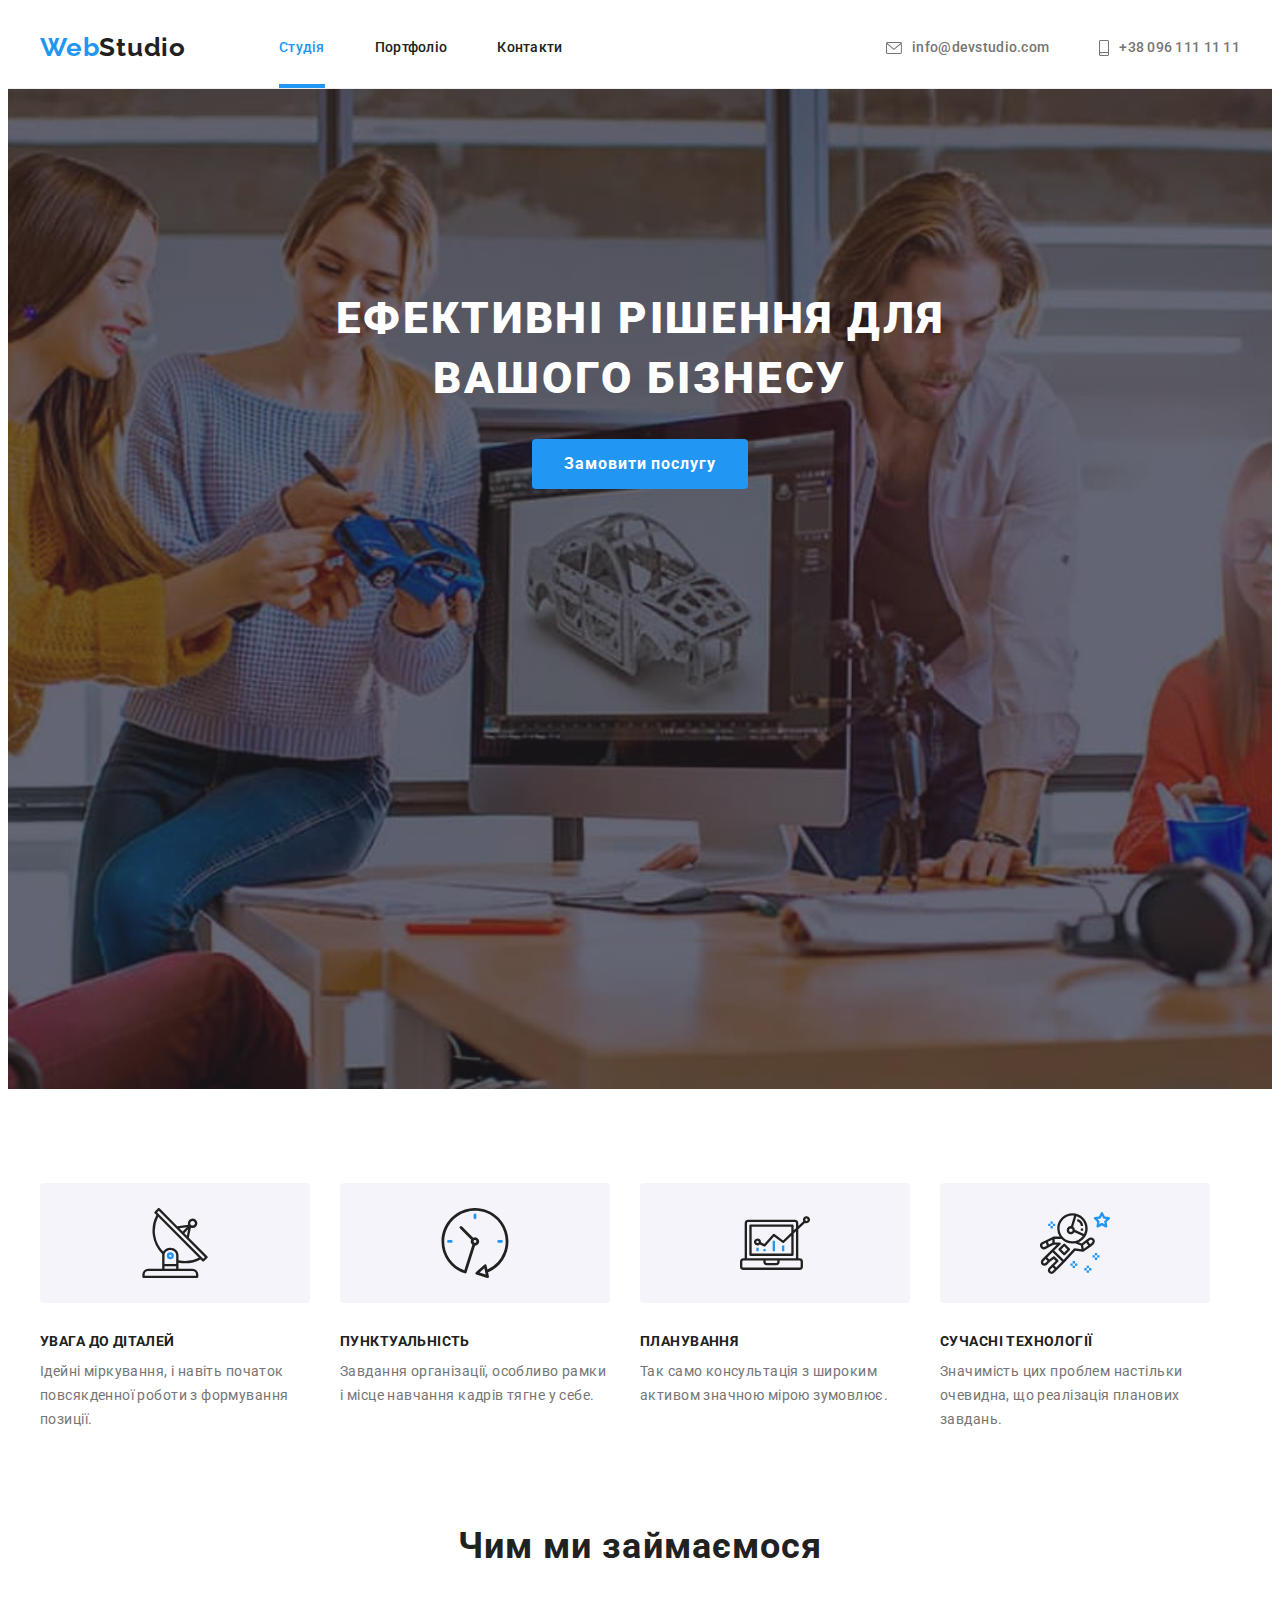
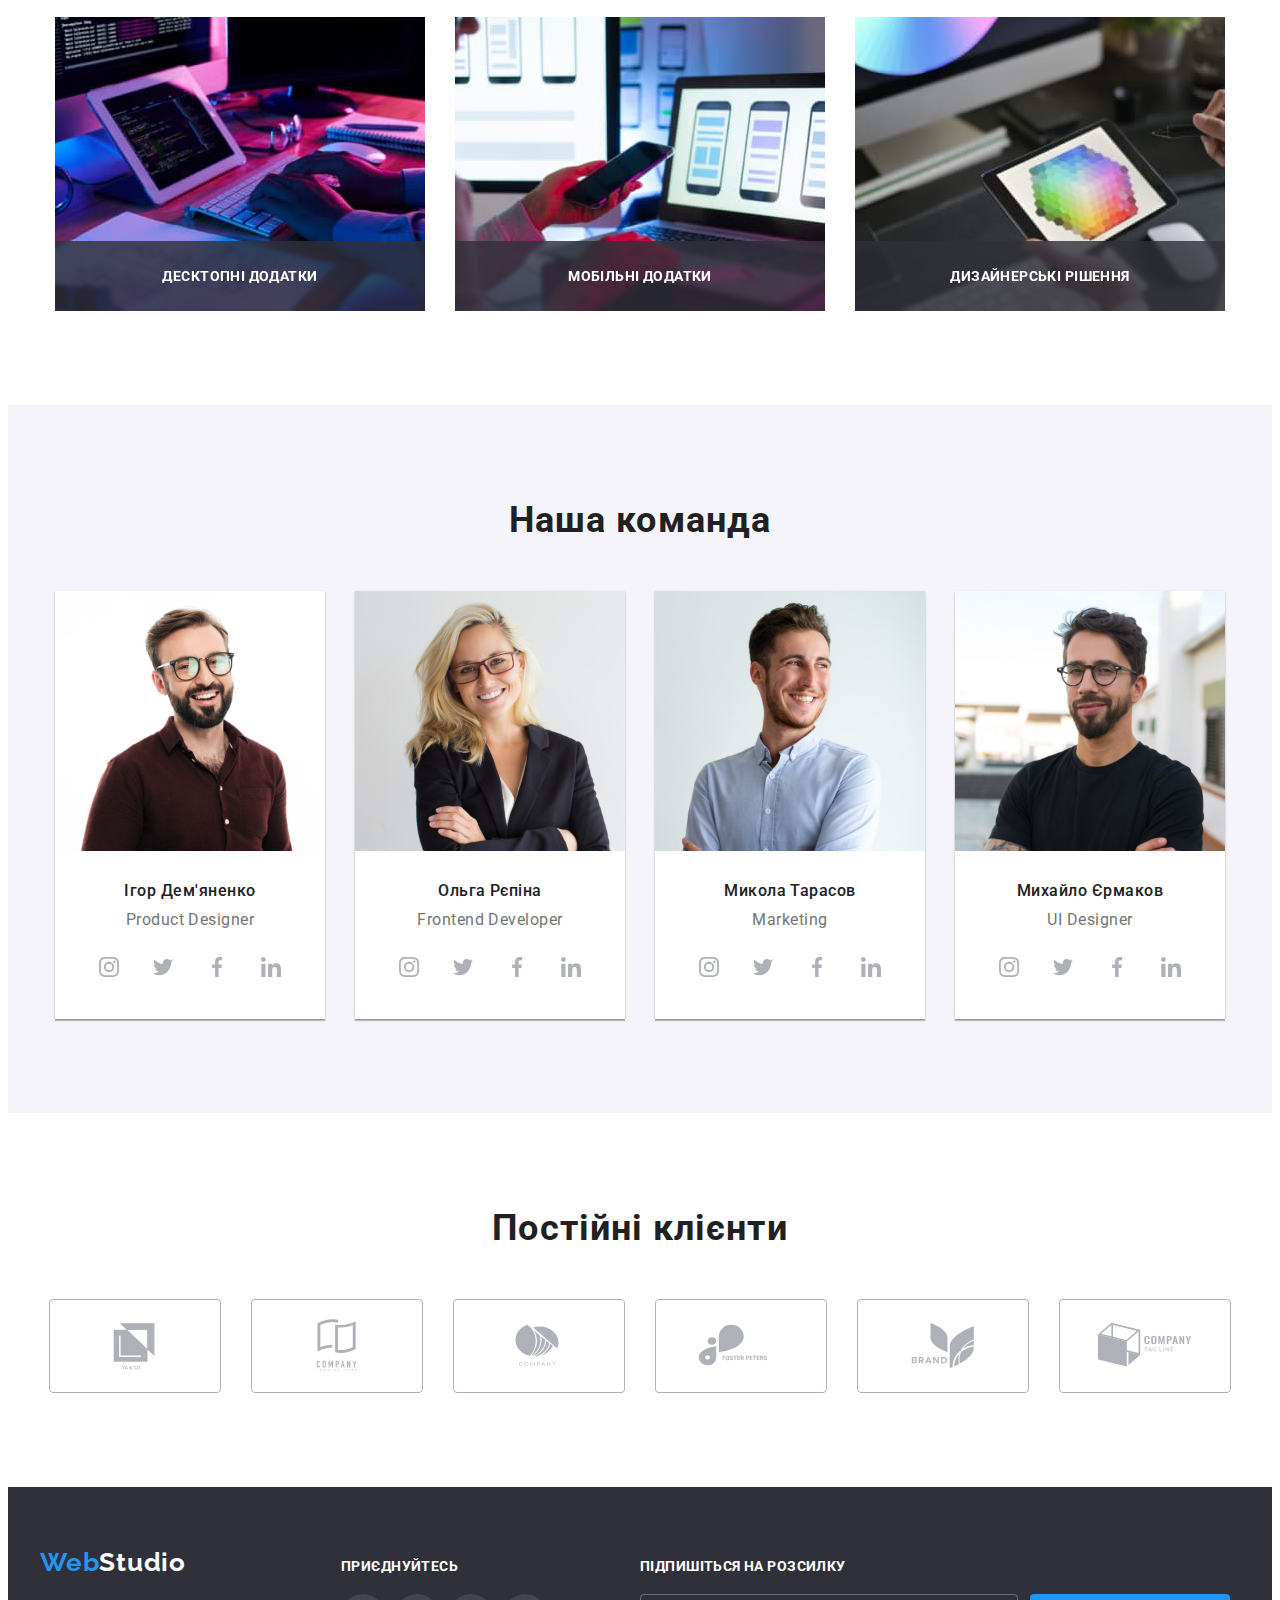
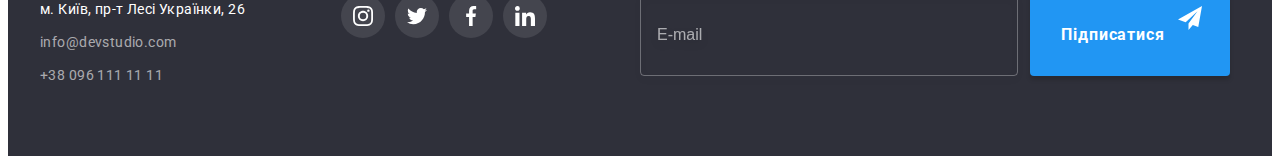
==== index.html @ fb2903aa "Initial commit" ====
<!DOCTYPE html>
<html lang="uk">

<head>
  <meta charset="UTF-8">
  <meta http-equiv="X-UA-Compatible" content="IE=edge">
  <meta name="viewport" content="width=device-width, initial-scale=1.0">
  <title>Document</title>
  <link rel="preconnect" href="https://fonts.googleapis.com">
  <link rel="preconnect" href="https://fonts.gstatic.com" crossorigin>
  <link href="https://fonts.googleapis.com/css2?family=Raleway:wght@700&family=Roboto:wght@400;500;700;900&display=swap"
    rel="stylesheet">
  <link rel="stylesheet" href="https://cdnjs.cloudflare.com/ajax/libs/modern-normalize/1.1.0/modern-normalize.min.css"
    integrity="sha512-wpPYUAdjBVSE4KJnH1VR1HeZfpl1ub8YT/NKx4PuQ5NmX2tKuGu6U/JRp5y+Y8XG2tV+wKQpNHVUX03MfMFn9Q=="
    crossorigin="anonymous" referrerpolicy="no-referrer"/>
  <link rel="stylesheet" href="./css/styles.css">
</head>

<body>

  <header class="header">
    <div class="header__conteiner container">
      <nav class="nav">
        <a href="" lang="en" class="logo link">Web<span class="header__logo">Studio</span> </a>
        <ul class="nav__list list ">
          <li><a href="" class="nav__link link nav__link--current ">Студія</a></li>
          <li><a href="./portfolio.html" class="nav__link link">Портфоліо</a></li>
          <li><a href="" class="nav__link link">Контакти</a></li>
        </ul>
      </nav>
      <div class="header__group">
        <a href="mailto:info@devstudio.com" class="header__mail link"><svg class="header__mail--envelope" width="16" height="12">
          <use href="./images/icons.svg#icon-envelope"></use>
        </svg>info@devstudio.com</a>
        <a href="tel:+380961111111" class="header__tel link"><svg class="header__tel--smartphone" width="10" height="16">
          <use href="./images/icons.svg#icon-smartphone"></use>
        </svg>+38 096 111 11 11</a>
      </div>
    </div>
  </header>
  <main>

    <section class="main">
      <div class="container">
        <h1 class="main__caption">ефективні рішення для вашого бізнесу</h1>
        <button type="button" class="btn" data-modal-open>Замовити послугу</button>
      </div>
    </section>
    <section class="section about-container">
      <div class="container">
        <h2 class="visually-hidden">Наші переваги</h2>
        <ul class="list list-our-virtues">
          <li class="list-about">
            <div class="main-icons-about">
            <svg class="main-icons" width="70" height="70">
              <use href="./images/icons.svg#icon-antenna"></use>
            </svg></div>
            <h3 class="maim-list-benefits">Увага до діталей</h3>
            <p class="benefits-info">Ідейні міркування, і навіть початок повсякденної роботи з формування позиції.</p>
          </li>
          <li class="list-about">
            <div class="main-icons-about">
              <svg class="main-icons" width="70" height="70">
                <use href="./images/icons.svg#icon-clock"></use>
              </svg>
            </div>
            <h3 class="maim-list-benefits">Пунктуальність</h3>
            <p class="benefits-info">Завдання організації, особливо рамки і місце навчання кадрів тягне у себе.</p>
          </li>
          <li class="list-about">
            <div class="main-icons-about">
              <svg class="main-icons" width="70" height="70">
                <use href="./images/icons.svg#icon-diagram"></use>
              </svg>
            </div>
            <h3 class="maim-list-benefits">Планування</h3>
            <p class="benefits-info">Так само консультація з широким активом значною мірою зумовлює.</p>
          </li>
          <li class="list-about">
            <div class="main-icons-about">
              <svg class="main-icons" width="70" height="70">
                <use href="./images/icons.svg#icon-astronaut"></use>
              </svg>
            </div>
            <h3 class="maim-list-benefits">Сучасні технології</h3>
            <p class="benefits-info">Значимість цих проблем настільки очевидна, що реалізація планових завдань.</p>
          </li>
        </ul>
      </div>
    </section>
    <section class="section section-delete">
      <div class="container">
        <h2 class="our-work">Чим ми займаємося</h2>
        <ul class="list list-example">
          <li class="our-work-list"><img src="./images/foto1.jpg" alt="ноутбук" width="370">
          <div class="overlay">
            <p class="overlay-text">Десктопні додатки</p>
          </div></li>
          <li class="our-work-list"><img src="./images/foto2.jpg" alt="мобільний телефон" width="370">
          <div class="overlay">
            <p class="overlay-text">Мобільні додатки</p>
          </div>
          </li>
          <li class="our-work-list"><img src="./images/foto3.jpg" alt="планшет" width="370">
          <div class="overlay">
            <p class="overlay-text">Дизайнерські рішення</p>
          </div>
          </li>
        </ul>
      </div>
    </section>

    <section class="main-comand section">
      <div class="container">
        <h2 class="our-comand">Наша команда</h2>
        <ul class="list list-worker">
          <li class="main-workers">
            <img src="./images/worker1.jpg" alt="працівник1" width="270">
            <div class="card-worker">
              <h3 class="main-worker-name">Ігор Дем'яненко</h3>
              <p lang="en" class="main-worker-position">Product Designer</p>
              <ul class="socials list">
                <li class="socials-item">
                  <a class="socials-link link"
                  href="https://instagram.com"
                  target="_blank"
                  rel="noopener noreferrer"
                  aria-label="Інстаграм иконка">
                <svg class="socials-icons" width="20" height="20">
                  <use href="./images/icons.svg#icon-instagram"></use>
                </svg>
                 </a>
                </li>
                <li class="socials-item">
                  <a class="socials-link link"
                  href="https://twitter.com"
                  target="_blank"
                  rel="noopener noreferrer"
                  aria-label="Твітер иконка">
                  <svg class="socials-icons" width="20" height="20">
                    <use href="./images/icons.svg#icon-twitter"></use>
                  </svg>
                </a>
              </li>
                <li class="socials-item">
                  <a class="socials-link link"
                  href="https://facebook.com"
                  target="_blank"
                  rel="noopener noreferrer"
                  aria-label="Фейсбук иконка">
                  <svg class="socials-icons" width="20" height="20">
                    <use href="./images/icons.svg#icon-facebook"></use>
                  </svg>
                </a>
              </li>
                <li class="socials-item">
                  <a class="socials-link link"
                  href="https://linkedin.com"
                  target="_blank"
                  rel="noopener noreferrer"
                  aria-label="Лінкедин иконка">
                  <svg class="socials-icons" width="20" height="20">
                    <use href="./images/icons.svg#icon-linkedin"></use>
                  </svg>
                </a>
              </li>
              </ul>
            </div>
          </li>
          <li class="main-workers">
            <img src="./images/worker2.jpg" alt="працівник2" width="270">
            <div class="card-worker">
              <h3 class="main-worker-name">Ольга Рєпіна</h3>
              <p lang="en" class="main-worker-position">Frontend Developer</p>
              <ul class="socials list">
                <li class="socials-item">
                  <a class="socials-link link" href="https://instagram.com" target="_blank" rel="noopener noreferrer"
                    aria-label="Інстаграм иконка">
                    <svg class="socials-icons" width="20" height="20">
                      <use href="./images/icons.svg#icon-instagram"></use>
                    </svg>
                  </a>
                </li>
                <li class="socials-item">
                  <a class="socials-link link" href="https://twitter.com" target="_blank" rel="noopener noreferrer"
                    aria-label="Твітер иконка">
                    <svg class="socials-icons" width="20" height="20">
                      <use href="./images/icons.svg#icon-twitter"></use>
                    </svg>
                  </a>
                </li>
                <li class="socials-item">
                  <a class="socials-link link" href="https://facebook.com" target="_blank" rel="noopener noreferrer"
                    aria-label="Фейсбук иконка">
                    <svg class="socials-icons" width="20" height="20">
                      <use href="./images/icons.svg#icon-facebook"></use>
                    </svg>
                  </a>
                </li>
                <li class="socials-item">
                  <a class="socials-link link" href="https://linkedin.com" target="_blank" rel="noopener noreferrer"
                    aria-label="Лінкедин иконка">
                    <svg class="socials-icons" width="20" height="20">
                      <use href="./images/icons.svg#icon-linkedin"></use>
                    </svg>
                  </a>
                </li>
              </ul>
            </div>
          </li>
          <li class="main-workers">
            <img src="./images/worker3.jpg" alt="працівник3" width="270">
            <div class="card-worker">
              <h3 class="main-worker-name">Микола Тарасов</h3>
              <p lang="en" class="main-worker-position">Marketing</p>
              <ul class="socials list">
                <li class="socials-item">
                  <a class="socials-link link" href="https://instagram.com" target="_blank" rel="noopener noreferrer"
                    aria-label="Інстаграм иконка">
                    <svg class="socials-icons" width="20" height="20">
                      <use href="./images/icons.svg#icon-instagram"></use>
                    </svg>
                  </a>
                </li>
                <li class="socials-item">
                  <a class="socials-link link" href="https://twitter.com" target="_blank" rel="noopener noreferrer"
                    aria-label="Твітер иконка">
                    <svg class="socials-icons" width="20" height="20">
                      <use href="./images/icons.svg#icon-twitter"></use>
                    </svg>
                  </a>
                </li>
                <li class="socials-item">
                  <a class="socials-link link" href="https://facebook.com" target="_blank" rel="noopener noreferrer"
                    aria-label="Фейсбук иконка">
                    <svg class="socials-icons" width="20" height="20">
                      <use href="./images/icons.svg#icon-facebook"></use>
                    </svg>
                  </a>
                </li>
                <li class="socials-item">
                  <a class="socials-link link" href="https://linkedin.com" target="_blank" rel="noopener noreferrer"
                    aria-label="Лінкедин иконка">
                    <svg class="socials-icons" width="20" height="20">
                      <use href="./images/icons.svg#icon-linkedin"></use>
                    </svg>
                  </a>
                </li>
              </ul>
            </div>
          </li>
          <li class="main-workers">
            <img src="./images/worker4.jpg" alt="працівник4" width="270">
            <div class="card-worker">
              <h3 class="main-worker-name">Михайло Єрмаков</h3>
              <p lang="en" class="main-worker-position">UI Designer</p>
              <ul class="socials list">
                <li class="socials-item">
                  <a class="socials-link link" href="https://instagram.com" target="_blank" rel="noopener noreferrer"
                    aria-label="Інстаграм иконка">
                    <svg class="socials-icons" width="20" height="20">
                      <use href="./images/icons.svg#icon-instagram"></use>
                    </svg>
                  </a>
                </li>
                <li class="socials-item">
                  <a class="socials-link link" href="https://twitter.com" target="_blank" rel="noopener noreferrer"
                    aria-label="Твітер иконка">
                    <svg class="socials-icons" width="20" height="20">
                      <use href="./images/icons.svg#icon-twitter"></use>
                    </svg>
                  </a>
                </li>
                <li class="socials-item">
                  <a class="socials-link link" href="https://facebook.com" target="_blank" rel="noopener noreferrer"
                    aria-label="Фейсбук иконка">
                    <svg class="socials-icons" width="20" height="20">
                      <use href="./images/icons.svg#icon-facebook"></use>
                    </svg>
                  </a>
                </li>
                <li class="socials-item">
                  <a class="socials-link link" href="https://linkedin.com" target="_blank" rel="noopener noreferrer"
                    aria-label="Лінкедин иконка">
                    <svg class="socials-icons" width="20" height="20">
                      <use href="./images/icons.svg#icon-linkedin"></use>
                    </svg>
                  </a>
                </li>
              </ul>
            </div>
          </li>
        </ul>
      </div>
    </section>
    <section class="section">
      <div class="container">
        <h2 class="regular-klients">Постійні клієнти</h2>
        <ul class="list-regular-klients list">
          <li><a class="klients-link link" href="https://goit.global/ua/courses/fullstack/" target="_blank" rel="noopener noreferrer"
            aria-label="іконка">
            <svg class="klients-icons" width="106" height="60">
              <use href="./images/icons.svg#icon-klientsone"></use>
            </svg>
          </a>
        </li>
          <li><a class="klients-link link" href="https://goit.global/ua/courses/fullstack/" target="_blank" rel="noopener noreferrer" aria-label="іконка">
            <svg class="klients-icons" width="106" height="60">
              <use href="./images/icons.svg#icon-klientstwo"></use>
              </svg>
            </a>
          </li>
          <li><a class="klients-link link" href="https://goit.global/ua/courses/fullstack/" target="_blank" rel="noopener noreferrer" aria-label="іконка">
            <svg class="klients-icons" width="106" height="60">
              <use href="./images/icons.svg#icon-klientsthree"></use>
                </svg>
              </a></li>
          <li><a class="klients-link link" href="https://goit.global/ua/courses/fullstack/" target="_blank" rel="noopener noreferrer" aria-label="іконка">
            <svg class="klients-icons" width="106" height="60">
              <use href="./images/icons.svg#icon-klientsfour"></use>
                  </svg>
                </a></li>
          <li><a class="klients-link link" href="https://goit.global/ua/courses/fullstack/" target="_blank" rel="noopener noreferrer" aria-label="іконка">
            <svg class="klients-icons" width="106" height="60">
              <use href="./images/icons.svg#icon-klientsfive"></use>
                    </svg>
                  </a></li>
          <li><a class="klients-link link" href="https://goit.global/ua/courses/fullstack/" target="_blank" rel="noopener noreferrer" aria-label="іконка">
            <svg class="klients-icons" width="106" height="60">
              <use href="./images/icons.svg#icon-klientssix"></use>
                </svg>
              </a></li>
        </ul>
      </div>
    </section>

  </main>

  <footer class="footer ">
   <section class="footer-section container">
    <div class=" footer-container">
      <a href="" lang="en" class="footer-logo logo link">Web<span class="logo-footer">Studio</span></a>
      <address class="adress-group">
        <a href="https://goo.gl/maps/zJNvL7KnHKcPR4Fx9" class="footer-addres link">м. Київ, пр-т Лесі Українки, 26</a>
        <a href="mailto:info@devstudio.com" class="footer-mail link">info@devstudio.com</a>
        <a href="tel:+380961111111" class="footer-tel link">+38 096 111 11 11</a>
      </address>  
    </div>
       <div class="footer-social">
     <h2 class="footer-caption">Приєднуйтесь</h2>
    <ul class="socials list">
      <li class="socials-item">
        <a class="socials-link-footer link" href="https://instagram.com" target="_blank" rel="noopener noreferrer"
          aria-label="instagram іконка">
          <svg class="socials-icons" width="20" height="20">
            <use href="./images/icons.svg#icon-instagram"></use>
          </svg>
        </a>
      </li>
      <li class="socials-item">
        <a class="socials-link-footer link" href="https://twitter.com" target="_blank" rel="noopener noreferrer"
          aria-label="twitter іконка">
          <svg class="socials-icons" width="20" height="20">
            <use href="./images/icons.svg#icon-twitter"></use>
          </svg>
        </a>
      </li>
      <li class="socials-item">
        <a class="socials-link-footer link" href="https://facebook.com" target="_blank" rel="noopener noreferrer"
          aria-label="facebook іконка">
          <svg class="socials-icons" width="20" height="20">
            <use href="./images/icons.svg#icon-facebook"></use>
          </svg>
        </a>
      </li>
      <li class="socials-item">
        <a class="socials-link-footer link" href="https://linkedin.com" target="_blank" rel="noopener noreferrer"
          aria-label="linkedin іконка">
          <svg class="socials-icons" width="20" height="20">
            <use href="./images/icons.svg#icon-linkedin"></use>
          </svg>
        </a>
      </li>
    </ul>
    </div>
    <div class="footer-mailinglist">
      <h2 class="footer-caption">Підпишіться на розсилку</h2>
      <form class="footer-form" name="mailinglist_form" autocomplete="off" novalidate>
        <input class="footer-mailinglist-field"
        type="email" 
        name="footer_mail" 
        placeholder="E-mail" 
        required
        minlength="15">
      <button class="footer-form-btn" type="submit">Підписатися<svg class="footer-form-icon" width="24" height="24">
        <use href="./images/icons.svg#icon-footer-mail"></use>
      </svg>
      </button>
      </form>
    </div>
    </section>
  </footer>

<!-------------- Modal window--------------->
<div class="backdrop is-hidden" data-modal>
  <div class="modal">
  <button class="modal-btn" data-modal-close type="button">
<svg class="modal-icon" width="18" height="18">
  <use href="./images/icons.svg#icon-close-black"></use>
</svg>
  </button>
  <strong class="modal-label">Залиште свої дані, ми вам передзвонимо</strong>
  <form class="modal-form" name="modal_form">
  <div class="modal-form-group" role="group">
  <label class="modal-form-label" for="user_name">Ім'я</label>
  <div class="modal-form-wrapper">
    <input class="modal-form-field" type="text" name="user_name" id="user_name">
    <svg class="modal-form-icon" width="20" height="20">
      <use href="./images/icons.svg#icon-modal-name"></use>
    </svg>
  </div>
  <label class="modal-form-label" for="user_phone">Телефон</label>
  <div class="modal-form-wrapper">
    <input class="modal-form-field" type="tel" name="user_phone" id="user_phone">
    <svg class="modal-form-icon" width="20" height="20">
      <use href="./images/icons.svg#icon-modal-phone"></use>
    </svg>
  </div>
  <label class="modal-form-label" for="user_mail">Пошта</label>
  <div class="modal-form-wrapper">
    <input class="modal-form-field" type="email" name="user_mail" id="user_mail">
    <svg class="modal-form-icon" width="20" height="20">
      <use href="./images/icons.svg#icon-modal-mail"></use>
    </svg>
  </div>
  <label class="modal-form-label" for="user_massege">Коментар</label>
  <div>
  <textarea 
  class="modal-form-massage" 
  name="user_massage" 
  id="user_massege"
  rows="7"
  placeholder="Введіть текст">
</textarea>
</div>
  </div>
  <div class="modal-form-agreement" role="group">
  <input class="modal-form-checkbox" type="checkbox" name="user-agreement" id="user-agreement">
  <label class="modal-form-agreement-dsc" for="user-agreement">
  Погоджуюся з розсилкою та приймаю <a class="modal-form-agreement-link" href="">
    Умови договору</a></label>
  </div>
  <button class="modal-form-btn" type="submit">Відправити</button>
</form>
</div>
</div>
  <script src="./js/modal.js"></script>
</body>

</html>
---- css/styles.css ----
/*--------------base stule----------------*/
:root {
  --main-title-color: #FFFFFF;
  --secondary-title-color: #212121;
  --activ-title-color: rgb(33, 150, 243);
  --anim: 250ms cubic-bezier(0.4, 0, 0.2, 1);
}

body {
  font-family: 'Roboto', sans-serif;
  background-color: var(--main-title-color);
}

/* reset */
h1,
h2,
h3,
h4,
h5,
h6,
p {
  margin: 0;
}

.list {
  list-style: none;
  margin: 0;
  padding: 0;

}

.link {
  text-decoration: none;
}

img {
  display: block;
  max-width: 100%;
  height: auto;
}

/*-----------------------------header------------*/
.header {
  background-color: var(--main-title-color);
  display: flex;
  border-bottom: 1px solid rgba(238, 238, 238, 1);


}

.header__conteiner {
  display: flex;
  align-items: center;


}

.nav {
  display: flex;
  margin-right: auto;
  align-items: center;
}

.nav__list {
  display: flex;
  align-items: center;
  gap: 50px;
  margin-left: 93px;
}

.header__group {
  display: flex;
  align-items: center;
  gap: 50px;
}

.logo {
  font-family: 'Raleway';
  font-style: normal;
  font-weight: 700;
  font-size: 26px;
  line-height: calc(31/26);
  letter-spacing: 0.03em;
  color: var(--activ-title-color);
}

.header__logo {
  color: var(--secondary-title-color);
}

.section {
  padding-top: 94px;
  padding-bottom: 94px;
}

.section-delete {
  padding-top: 0;
}

.container {
  width: 1200px;
  padding-left: 15px;
  padding-right: 15px;
  margin-left: auto;
  margin-right: auto;
}

.nav__link {
  display: block;
  padding-top: 32px;
  padding-bottom: 32px;
   position:relative;
  font-weight: 500;
  font-size: 14px;
  line-height: 1.14;
  letter-spacing: 0.02em;
  color: var(--secondary-title-color);
  transition: color var(--anim);
}
.nav__link:hover,
.nav__link:focus {
  color: var(--activ-title-color);
}
.nav__link:active {
  color: var(--activ-title-color);
}
.nav__link.nav__link--current {
  color: var(--activ-title-color); 
  
}
.nav__link.nav__link--current::after{
  content:'';
  display: block;
  width: 100%;
  height: 4px;
  background-color: var(--activ-title-color);
 position:absolute;
  left:0;
  bottom:0;
  

}
.nav__link:hover::after {
  opacity: 1;
}

.header__mail {
  display: flex;
  align-items: center;
  gap: 10px;
  padding-top: 32px;
  padding-bottom: 32px;
  font-weight: 500;
  font-size: 14px;
  line-height: 1.14;
  letter-spacing: 0.02em;
  color: #757575;
  transition: color var(--anim);
}

.header__mail--envelope {
  fill: currentColor;
}

.header__tel {
  display: flex;
  align-items: center;
  gap: 10px;
  padding-top: 32px;
  padding-bottom: 32px;
  font-weight: 500;
  font-size: 14px;
  line-height: 1.14;
  letter-spacing: 0.02em;
  color: #757575;
  transition: color var(--anim);
}

.header__tel--smartphone {
  fill: currentColor;
}

.header__mail:hover,
.header__mail:focus {
color: var(--activ-title-color);
}

.header__tel:hover,
.header__tel:focus {
  color: var(--activ-title-color);
}

.header__mail:active {
  color: var(--activ-title-color);
}

.header__tel:active {
  color: var(--activ-title-color);
}

/*-------------------------------main----------------------------*/
.main {
  background-color: #2F303A;
  padding-top: 200px;
  padding-bottom: 200px;
  height: 600px;
  max-width: 1600px;
  margin-left: auto;
  margin-right: auto;
  background-image: linear-gradient(to right, rgba(47, 48, 58, 0.4), rgba(47, 48, 58, 0.4)), url(../images/fon.jpg);
  background-repeat: no-repeat;
  background-size: cover;
  background-position: center;
}

.btn {
  display: block;
  margin-left: auto;
  margin-right: auto;
  margin-top: 30px;

  padding: 10px 32px;
  border-radius: 4px;
  font-family: inherit;
  font-weight: 700;
  font-size: 16px;
  line-height: calc(30/16);
  text-align: center;
  letter-spacing: 0.06em;
  color: var(--main-title-color);
  cursor: pointer;
  border-style: none;
  background: var(--activ-title-color);

  transition: color var(--anim), background-color var(--anim);
  
}

.btn:hover,
.btn:focus {
  color: var(--main-title-color);
  background-color: rgba(33,150, 243, 0.7);

  
}

.btn:active {
  background: var(--activ-title-color);
  color: var(--main-title-color)
}

.main__caption {
  margin-left: auto;
  margin-right: auto;
  width: 696px;
  font-weight: 900;
  font-size: 44px;
  line-height: 1.36;
  text-align: center;
  letter-spacing: 0.06em;
  text-transform: uppercase;
  color: var(--main-title-color);
}

.list-our-virtues {
  display: flex;
}

.about-container {
  display: flex;
}
.main-icons-about{
  display: flex;
    justify-content: center;
    align-items: center;
    width: 270px;
    height: 120px;
    border-radius: 4px;
      background-color:#F5F4FA;
      margin-bottom: 30px;
}
.list-about {
  width: 270px;
}

.list-about:last-child {
  margin-right: auto;
}

.list-about:not(:last-child) {
  margin-right: 30px;
}
/*
.list-about::before {
  display: block;
  content: '';
  height: 120px;
  outline: 1px solid red;

  background-size: contain;
  background-repeat: no-repeat;
  background-position: center;
  background-color: #F5F4FA;
}*/

.maim-list-benefits {
  margin-top: 30px;
  margin-bottom: 10px;
  font-weight: 700;
  font-size: 14px;
  line-height: calc(16/14);
  letter-spacing: 0.03em;
  text-transform: uppercase;
  color: var(--secondary-title-color);
}

.benefits-info {
  font-size: 14px;
  line-height: calc(24/14);
  letter-spacing: 0.03em;
  color: #757575;
}

.our-work {
  margin-bottom: 50px;
  text-align: center;
  font-size: 36px;
  line-height: calc(42/36);
  letter-spacing: 0.03em;
  color: var(--secondary-title-color);
}
.our-work-list{
  position: relative;
}
.overlay{
  position: absolute;
  bottom: 0;
  width: 100%;
  padding-top: 27px;
  padding-bottom: 27px;
  background-color: rgba(47, 48, 58, 0.8);
  backdrop-filter: blur(2px);
}
.overlay-text{
  font-weight: 700;
    font-size: 14px;
    line-height: calc(16/14);
    text-align: center;
    letter-spacing: 0.03em;
    text-transform: uppercase;
  
    color: #FFFFFF;
}
.our-comand {
  margin-bottom: 50px;
  text-align: center;
  font-size: 36px;
  line-height: calc(42/36);
  letter-spacing: 0.03em;
  color: var(--secondary-title-color);
}

.main-comand {
  background-color: #F5F4FA;
}

.main-workers {
  background-color: var(--main-title-color);
  box-shadow: 0px 1px 3px rgba(0, 0, 0, 0.12), 0px 1px 1px rgba(0, 0, 0, 0.14), 0px 2px 1px rgba(0, 0, 0, 0.2);

}

.main-worker-name {
  margin-bottom: 10px;
  font-weight: 500;
  font-size: 16px;
  line-height: calc(19/16);
  text-align: center;
  letter-spacing: 0.03em;
  color: var(--secondary-title-color);
}

.main-worker-position {
margin-bottom: 16px;
  font-size: 16px;
  line-height: calc(19/16);
  text-align: center;
  letter-spacing: 0.03em;
  color: #757575;
}

.card-worker {
  padding-top: 30px;
  padding-bottom: 30px;
}

.card-set__filter {
  padding-top: 20px;
  padding-bottom: 20px;
  padding-left: 24px;
  border: 1px solid rgba(238, 238, 238, 1);

  border-top: none;
}
.socials {
  display: flex;
  justify-content: center;
  align-items: center;
  gap: 10px;
}
.socials-link {
display: flex;
justify-content: center;
align-items: center;
width: 44px;
height: 44px;
border-radius: 50%;
background-color: var(--main-title-color);
color:#AFB1B8;
transition: color var(--anim), background-color var(--anim);
}
.socials-link:hover,
.socials-link:focus {
  color: var(--main-title-color); 
  background-color:var(--activ-title-color);
}
.socials-icons{
fill:currentColor;
 }
 .regular-klients{
  font-weight: 700;
  font-size: 36px;
  line-height: calc(42/36);
  text-align: center;
  letter-spacing: 0.03em;
  color: var(--secondary-title-color);
  margin-bottom: 50px;
 }
.list-regular-klients{
  display: flex;
  justify-content: center;
  gap:30px;
}
.klients-link{
  display: flex;
  justify-content: center;
  align-items: center;
  width: 170px;
  height: 92px;
  border-radius:4px;
  background-color: var(--main-title-color);
  border:1px solid rgba(175, 177, 184, 1);
  color:#AFB1B8 ;
  transition: color var(--anim), border-color var(--anim);
}
.klients-icons{
fill: currentColor;
}
.klients-link:hover,
.klients-link:focus {
 color:var(--activ-title-color);
 border-color: var(--activ-title-color);
}
/*-------------------------------footer--------------------------*/

.footer {
  background-color: #2F303A;
  padding-top: 60px;
  padding-bottom: 60px;
  display: flex;

}


.footer-container {
  display: flex;
  flex-direction: column;
  flex-wrap: wrap;
 
}
.footer-section{
  display: flex;
  align-items: baseline;
}
.footer-social{
margin-left: 70px;
}
.footer-mailinglist{
  margin-left: 93px;
  
}
.footer-form{
  display: flex;
  gap: 12px; 

}
.footer-mailinglist-field{
  padding-left: 16px;
  padding-top: 15px;
  padding-bottom: 15px;
  width: 358px;
  height: 50px;
  border-radius: 4px;
  border: 1px solid rgba(255, 255, 255, 0.3);
  filter: drop-shadow(0px 4px 4px rgba(0, 0, 0, 0.15));
  background-color: transparent;
  color: var(--main-title-color);
  transition: border-color var(--anim);
 
}
.footer-mailinglist-field::placeholder{
    font-size: 16px;
  color: rgba(255, 255, 255, 0.6);
}
.footer-form-btn{  
      width: 200px;
      padding-top: 10px;
      padding-left: 28px;
      padding-right: 62px;
      padding-bottom: 10px;
      border-radius: 4px;
      font-family: inherit;
      font-weight: 700;
      font-size: 16px;
      line-height: calc(30/16);
      text-align: center;
      align-items: center;
      letter-spacing: 0.06em;
      color: var(--main-title-color);
      cursor: pointer;
      box-shadow: 0px 4px 4px rgba(0, 0, 0, 0.15);
      border-style: none;
      background: var(--activ-title-color);
      position: relative;
      transition: color var(--anim), background-color var(--anim);
}
.footer-form-icon{
  position: absolute;
  top: 12px;
  right: 28px;
  
  fill:var(--main-title-color)  
}
.footer-form-btn:hover,
.footer-form-btn:focus {
  color: var(--main-title-color);
  background-color: rgba(33, 150, 243, 0.7);}
.socials-link-footer {
  display: flex;
  justify-content: center;
  align-items: center;
  width: 44px;
  height: 44px;
  border-radius: 50%;
  background-color:rgba(255, 255, 255, 0.1);
  color:#FFFFFF;
  transition: color 250ms cubic-bezier(0.4, 0, 0.2, 1), background-color 250ms cubic-bezier(0.4, 0, 0.2, 1);
}

.socials-link-footer:hover,
.socials-link-footer:focus {
  background-color: #2196F3;
  color: #FFFFFF;
}

.socials-icons {
  fill: currentColor;
}
.adress-group {
  display: flex;
  width: 231px;
  flex-direction: column;
}

.footer-logo {
  margin-bottom: 20px;
}

.logo-footer {
  color: var(--main-title-color);
}

.footer{
  display: flex;
 
}
.footer-addres {
  margin-bottom: 9px;
  font-style: normal;
  font-size: 14px;
  line-height: 1.7;
  letter-spacing: 0.03em;
  color: var(--main-title-color);
  transition: color var(--anim);
}

.footer-mail {
  margin-bottom: 9px;
  font-style: normal;
  font-size: 14px;
  line-height: 1.7;
  letter-spacing: 0.03em;
  color: rgba(255, 255, 255, 0.6);
  transition: color var(--anim);
}

.footer-tel {
  margin-bottom: 9px;
  font-style: normal;
  font-size: 14px;
  line-height: 1.7;
  letter-spacing: 0.03em;
  color: rgba(255, 255, 255, 0.6);
  transition: color var(--anim);
}

.footer-addres:hover,
.footer-addres:focus {
  color: var(--activ-title-color);
}

.footer-mail:hover,
.footer-mail:focus {
  color: var(--activ-title-color);
}

.footer-tel:hover,
.footer-tel:focus {
  color: var(--activ-title-color);
}

.footer-caption{
  font-size: 14px;
    line-height: calc(16/14);
    letter-spacing: 0.03em;
    text-transform: uppercase;
    color: var(--main-title-color);
    margin-bottom: 20px;
}
/*------------------------------ Modal window------------------------*/
.backdrop{
  position: fixed;
  top: 0;
  left: 0;

  width: 100%;
  height: 100%;
  background-color: rgba(0, 0, 0, 0.2);

  transition: opacity var(--anim), visibility var(--anim);
}
.backdrop.is-hidden{
  opacity: 0;
  visibility: hidden;
  pointer-events: none;
}
.backdrop.is-hidden .modal{
  opacity: 0;
  transform: translateX(50%) translateY(70%);
}
.modal{
  position: absolute;
  top:50%;
  left:50%;
  transform: translateX(-50%) translateY(-50%);
padding: 40px;
  width: 528px;
  min-height: 581px;
  background-color: var(--main-title-color);
transition: transform var(--anim), opacity var(--anim);
}
.modal-btn{
  position: absolute;
  top: 8px;
  right: 8px;

  display: flex;
  align-items: center;
  justify-items: center;

  width: 30px;
  height: 30px;
  background-color: transparent;
  border-radius: 50%;
  border:1px solid rgba(0, 0, 0, 0.1);
  cursor: pointer;
  transition: color var(--anim);
}
.modal-icon {
  fill: currentColor;
}

.modal-btn:hover,
.modal-btn:focus {
  color: var(--activ-title-color);
 
}
.modal-label{
  display: block;
  margin-bottom: 12px;
  font-family: inherit;
  font-weight: 700;
  font-size: 20px;
  line-height: calc(23/20);
  text-align: center;
  letter-spacing: 0.03em;
  color: var(--secondary-title-color);
}
.modal-form-label{
  font-size: 12px;
    line-height:calc(14/12);
    letter-spacing: 0.01em;
   color: #757575;
   margin-bottom: 4px;
}
.modal-form-wrapper{
  position: relative;
  margin-bottom: 10px;
}
.modal-form-field{
  width: 100%;
  height: 40px;
  padding-left: 42px;
  padding-right: 42px;
  border-radius: 4px;
  border: 1px solid rgba(33, 33, 33, 0.2);
  outline: 1px solid transparent;
  transition: outline var(--anim);
}
.modal-form-field:focus{
  outline: 1px solid #2196F3; 
}
.modal-form-field:focus+.modal-form-icon{
  fill: var(--activ-title-color);
}

.modal-form-icon{
  position: absolute;
  top: 50%;
  left: 12px;
  transform: translateY(-50%);
  transition: fill var(--anim);
}
.modal-form-group{
margin-bottom: 20px;
}
.modal-form-massage{
  font-size: 12px;
    line-height: calc(14/12);
    letter-spacing: 0.01em;
  
    color: rgba(117, 117, 117, 0.5);
  display: block;
  width: 100%;
  height: 138px;
  padding: 16px 12px 16px 12px;
  resize: none;
  border: 1px solid rgba(33, 33, 33, 0.2);
    border-radius: 4px;
    outline: 1px solid transparent;
      transition: outline var(--anim);
}
.modal-form-massage:focus{
  outline: 1px solid #2196F3;
}

.modal-form-btn{
  display: block;
    margin-left: auto;
    margin-right: auto;
    margin-top: 30px;
    
    padding: 10px 52px;
    border-radius: 4px;
    font-family: inherit;
    font-weight: 700;
    font-size: 16px;
    line-height: calc(30/16);
    text-align: center;
    letter-spacing: 0.06em;
    color: var(--main-title-color);
    cursor: pointer;
    border-style: none;
    background: var(--activ-title-color);
    box-shadow: 0px 4px 4px rgba(0, 0, 0, 0.15);
    transition: color var(--anim), background-color var(--anim);
}
.modal-form-btn:hover,
.modal-form-btn:focus {
  color: var(--main-title-color);
  background-color: rgba(33, 150, 243, 0.7);
}

.modal-form-agreement{
  display: flex;
  justify-content: center;
  align-items: center;
  gap:8px;
  margin-bottom: 30px;
}
.modal-form-agreement-dsc{
  font-size: 14px;
    line-height: calc(24/14);
    letter-spacing: 0.03em;
    color: #757575;
  user-select: none;
}
.modal-form-agreement-link{
  color: var(--activ-title-color);
  /*text-underline-position: under;*/
  text-underline-offset:2.5px ;
}
.modal-form-checkbox{
  appearance: none;
  width: 16px;
  height: 15px;
  outline: 2px solid transparent;
outline-offset: -2px;
  border: 2px solid var(--secondary-title-color);
  border-radius: 2px;
background-position: center;
background-repeat: no-repeat;
background-size: 0;
background-image: url("data:image/svg+xml,%3Csvg width='13' height='10' viewBox='0 0 13 10' fill='none' xmlns='http://www.w3.org/2000/svg'%3E%3Cpath d='M1.95703 4.75166L1.88825 4.68604L1.81923 4.75141L0.93123 5.59258L0.854858 5.66492L0.930974 5.73753L4.42671 9.07236L4.49574 9.1382L4.56476 9.07236L12.069 1.91352L12.1449 1.84116L12.069 1.76881L11.1873 0.927644L11.1183 0.861826L11.0493 0.927611L4.49577 7.17353L1.95703 4.75166Z' fill='white' stroke='white' stroke-width='0.2'/%3E%3C/svg%3E");
transition: background-size var(--anim), background-color var(--anim), outline-color var(--anim);
  
  
}
.modal-form-checkbox:checked{
  outline-color:var(--activ-title-color);
  background-color: var(--activ-title-color);

background-size: 11px 8px;
}
/*------------------------------page-second-------------------------*/
.list-two {
  display: flex;
  justify-content: center;
  margin-bottom: 50px;
  gap: 8px;

}

.card-set {
  display: flex;
  flex-wrap: wrap;
  gap: 30px;
}

.card-set__item {
  flex-basis: calc((100%-30px)*3)/3;
  transition: box-shadow var(--anim);
}

.card-set__item:hover {
  box-shadow: 0px 1px 1px rgba(0, 0, 0, 0.12), 0px 4px 4px rgba(0, 0, 0, 0.06), 1px 4px 6px rgba(0, 0, 0, 0.16);
}

.thumb{
  position: relative;
  overflow: hidden;
}
.overlay-card{
  position: absolute;
  top: 0;
  left: 0;
  transform: translateY(100%);

  width: 100%;
  height: 100%;
  padding-left: 24px;
  padding-right: 24px;
  display: flex;
  align-items: center;
  background-color: rgba(33, 150, 243, 0.9);
  backdrop-filter: blur(3px);
  transition: transform var(--anim);

}
.card-set__item:hover .overlay-card{
  transform: translateY(0);
}
.overlay-card-text{
  font-weight: 400;
    font-size: 18px;
    line-height: calc(28/18);
  
  
    letter-spacing: 0.03em;
  
    color: #FFFFFF;
}
.list-worker {
  display: flex;
  justify-content: center;
  gap: 30px;
}

.list-example {
  display: flex;
  justify-content: center;
  gap: 30px;
}

.visually-hidden {
  position: absolute;
  white-space: nowrap;
  width: 1px;
  height: 1px;
  overflow: hidden;
  border: 0;
  padding: 0;
  clip: rect(0 0 0 0);
  clip-path: inset(50%);
  margin: -1px;
}

.btn-list {
  padding: 6px 32px;
  border-radius: 4px;
  font-family: inherit;
  font-weight: 500;
  font-size: 16px;
  line-height: calc(26/16);
  text-align: center;
  letter-spacing: 0.03em;
  cursor: pointer;
  border-style: none;
  transition: color 250ms var(--anim), background-color var(--anim), box-shadow var(--anim);
}

.btn-list:hover,
.btn-list:focus {
  color: var(--main-title-color);
  background: var(--activ-title-color);
  box-shadow: 0px 3px 1px rgba(0, 0, 0, 0.1), 0px 1px 2px rgba(0, 0, 0, 0.08), 0px 2px 2px rgba(0, 0, 0, 0.12);
}

.btn-list:active {
  background: var(--activ-title-color);
  color: var(--main-title-color)
}

.list-cards {
  margin-right: 0;
  width: 322px;
  margin-bottom: 4px;
  font-size: 18px;
  line-height: calc(36/18);
  letter-spacing: 0.06em;
  color: var(--secondary-title-color);
}

.list-cards-name {
  margin-right: 0;
  width: 322px;
  font-size: 16px;
  line-height: calc(30/16);
  letter-spacing: 0.03em;
  color: #757575;
}
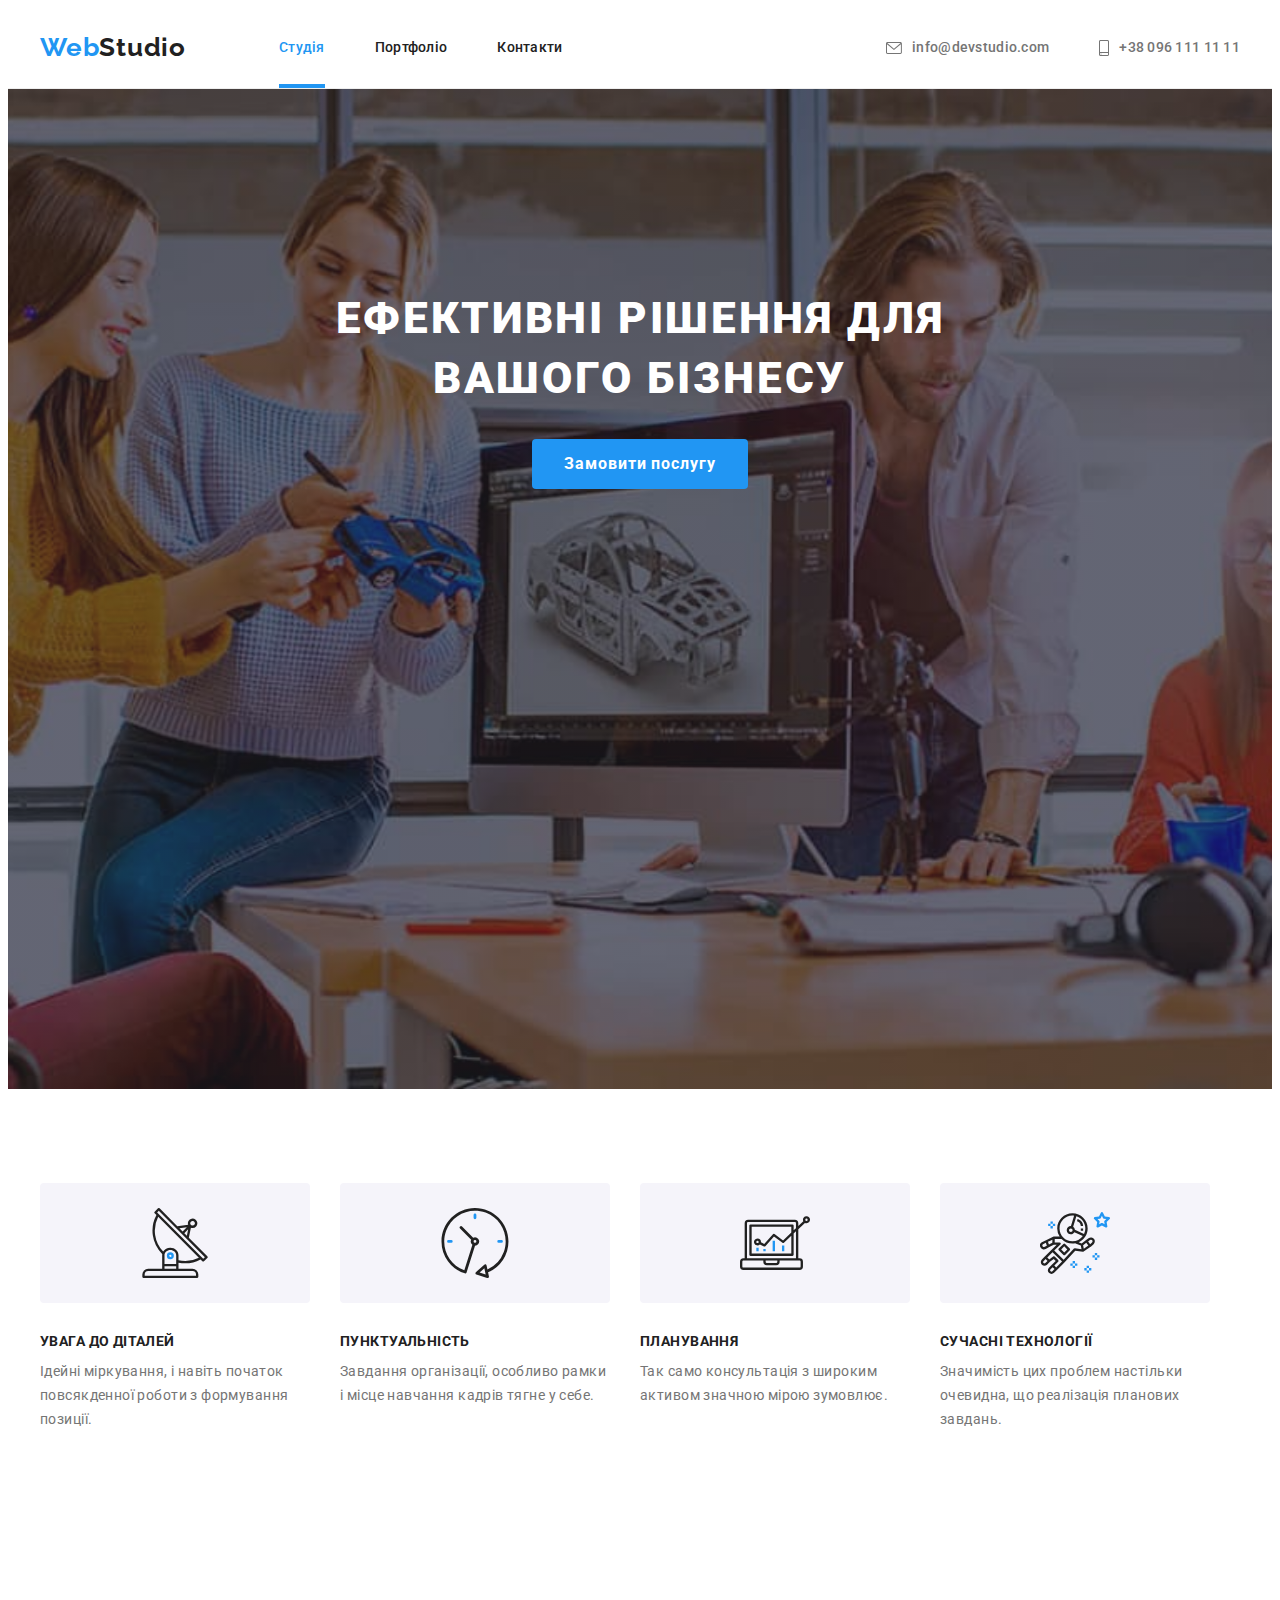
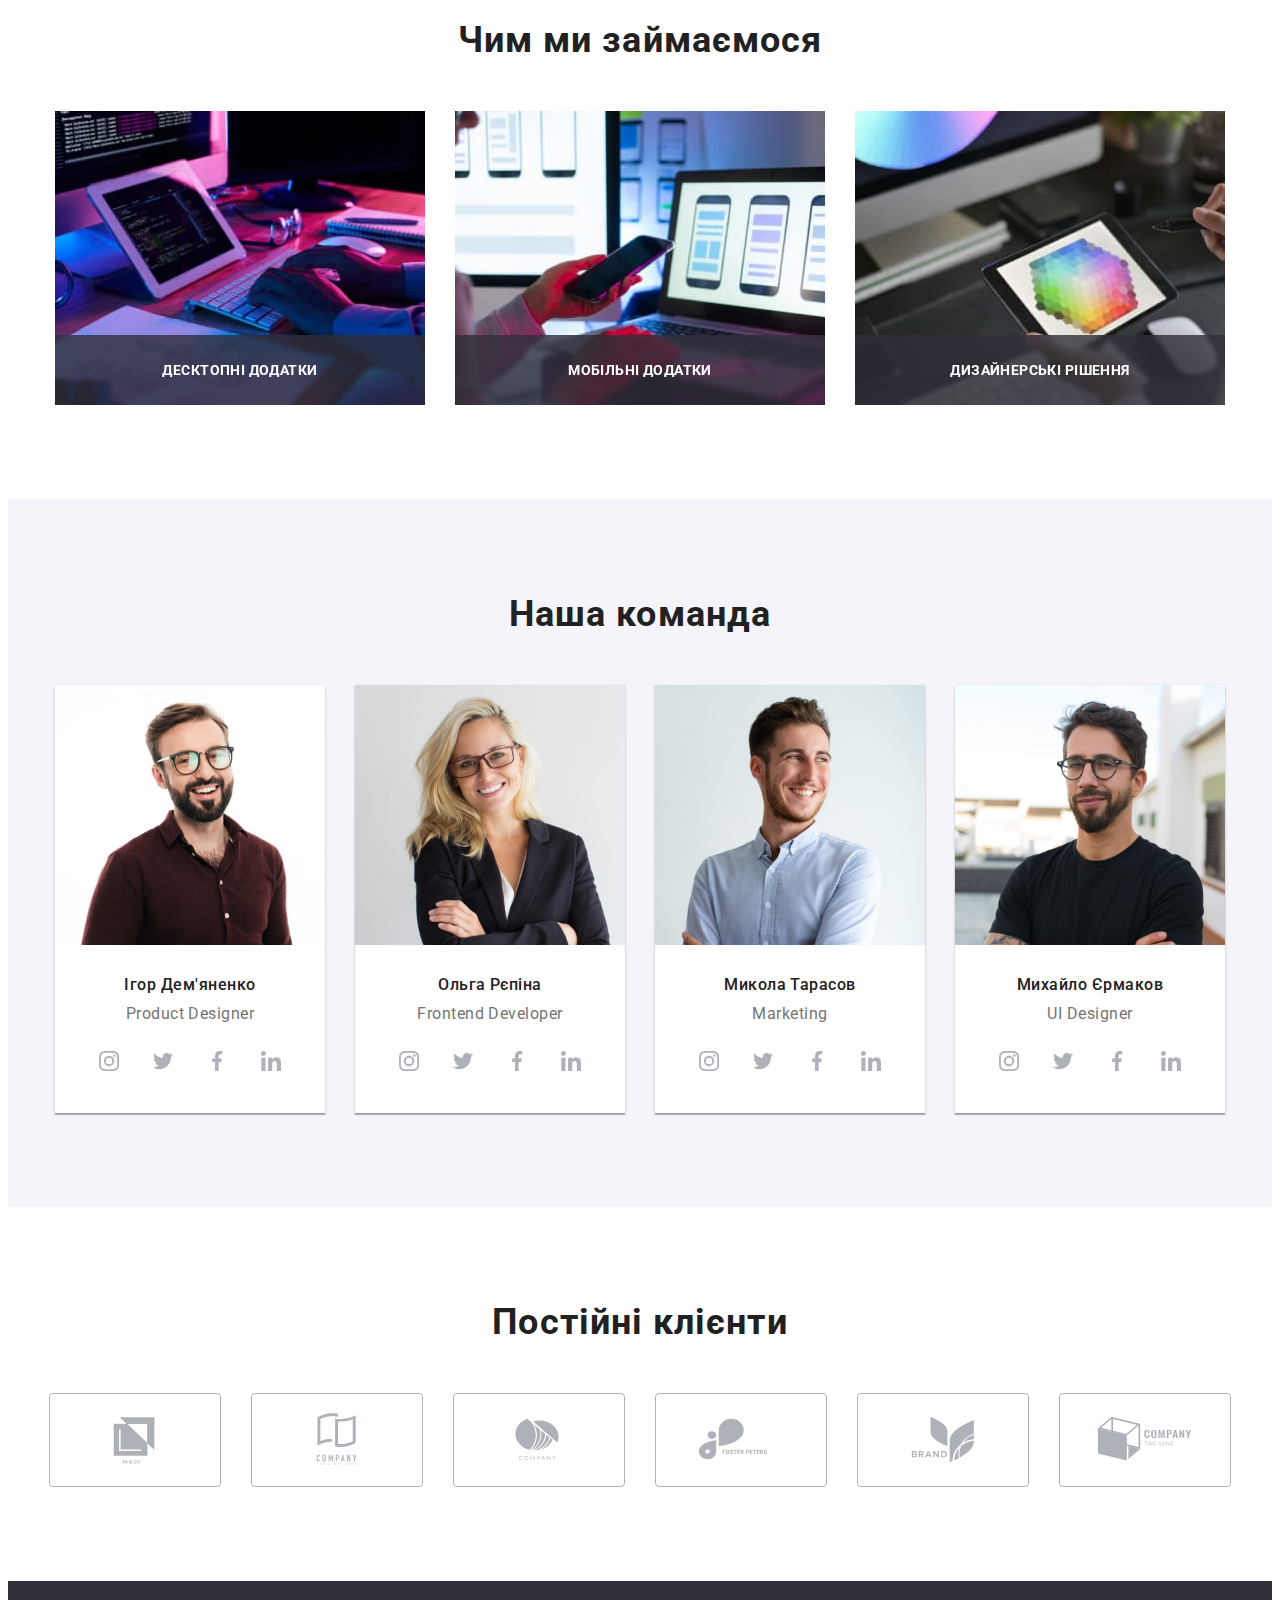
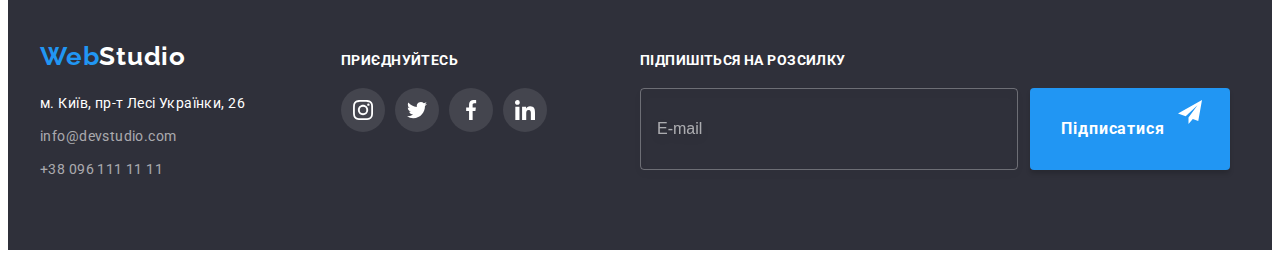
==== commit f494fdcd: "create sass folder and file" ====
--- a/index.html
+++ b/index.html
@@ -13,6 +13,7 @@
   <link rel="stylesheet" href="https://cdnjs.cloudflare.com/ajax/libs/modern-normalize/1.1.0/modern-normalize.min.css"
     integrity="sha512-wpPYUAdjBVSE4KJnH1VR1HeZfpl1ub8YT/NKx4PuQ5NmX2tKuGu6U/JRp5y+Y8XG2tV+wKQpNHVUX03MfMFn9Q=="
     crossorigin="anonymous" referrerpolicy="no-referrer"/>
+    <link rel="stylesheet" href="./css/main.min.css">
   <link rel="stylesheet" href="./css/styles.css">
 </head>
 
@@ -38,8 +39,8 @@
       </div>
     </div>
   </header>
+  
   <main>
-
     <section class="main">
       <div class="container">
         <h1 class="main__caption">ефективні рішення для вашого бізнесу</h1>
@@ -343,7 +344,7 @@
       <address class="adress-group">
         <a href="https://goo.gl/maps/zJNvL7KnHKcPR4Fx9" class="footer-addres link">м. Київ, пр-т Лесі Українки, 26</a>
         <a href="mailto:info@devstudio.com" class="footer-mail link">info@devstudio.com</a>
-        <a href="tel:+380961111111" class="footer-tel link">+38 096 111 11 11</a>
+        <a href="tel:+380961111111" class="footer-tel link"> +38 096 111 11 11</a>
       </address>  
     </div>
        <div class="footer-social">
--- a/css/main.min.css
+++ b/css/main.min.css
@@ -0,0 +1 @@
+:root{--main-title-color: #FFFFFF;--secondary-title-color: #212121;--activ-title-color: rgb(33, 150, 243);--anim: 250ms cubic-bezier(0.4, 0, 0.2, 1)}.visually-hidden{position:absolute;white-space:nowrap;width:1px;height:1px;overflow:hidden;border:0;padding:0;clip:rect(0 0 0 0);-webkit-clip-path:inset(50%);clip-path:inset(50%);margin:-1px}body{font-family:"Roboto",sans-serif;background-color:var(--main-title-color)}h1,h2,h3,h4,h5,h6,p{margin:0}.list{list-style:none;margin:0;padding:0}.link{text-decoration:none}img{display:block;max-width:100%;height:auto}.section-delete{padding-top:0}.card-set{display:-webkit-box;display:-ms-flexbox;display:flex;-ms-flex-wrap:wrap;flex-wrap:wrap;gap:30px}.card-set__item{-ms-flex-preferred-size:calc((100% - 30px) * 3)/3;flex-basis:calc((100% - 30px) * 3)/3;-webkit-transition:-webkit-box-shadow var(--anim);transition:-webkit-box-shadow var(--anim);transition:box-shadow var(--anim);transition:box-shadow var(--anim), -webkit-box-shadow var(--anim)}.card-set__item:hover{-webkit-box-shadow:0px 1px 1px rgba(0,0,0,.12),0px 4px 4px rgba(0,0,0,.06),1px 4px 6px rgba(0,0,0,.16);box-shadow:0px 1px 1px rgba(0,0,0,.12),0px 4px 4px rgba(0,0,0,.06),1px 4px 6px rgba(0,0,0,.16)}.card-set__filter{padding-top:20px;padding-bottom:20px;padding-left:24px;border:1px solid #eee;border-top:none}.thumb{position:relative;overflow:hidden}.overlay-card{position:absolute;top:0;left:0;-webkit-transform:translateY(100%);transform:translateY(100%);width:100%;height:100%;padding-left:24px;padding-right:24px;display:-webkit-box;display:-ms-flexbox;display:flex;-webkit-box-align:center;-ms-flex-align:center;align-items:center;background-color:rgba(33,150,243,.9);-webkit-backdrop-filter:blur(3px);backdrop-filter:blur(3px);-webkit-transition:-webkit-transform var(--anim);transition:-webkit-transform var(--anim);transition:transform var(--anim);transition:transform var(--anim), -webkit-transform var(--anim)}.card-set__item:hover .overlay-card{-webkit-transform:translateY(0);transform:translateY(0)}.overlay-card-text{font-weight:400;font-size:18px;line-height:1.5555555556;letter-spacing:.03em;color:#fff}.card-set__name{margin-right:0;width:322px;margin-bottom:4px;font-size:18px;line-height:2;letter-spacing:.06em;color:var(--secondary-title-color)}.card-set__title{margin-right:0;width:322px;font-size:16px;line-height:1.875;letter-spacing:.03em;color:#757575}.section{padding-top:94px;padding-bottom:94px}.container{width:1200px;padding-left:15px;padding-right:15px;margin-left:auto;margin-right:auto}.main{background-color:#2f303a;padding-top:200px;padding-bottom:200px;height:600px;max-width:1600px;margin-left:auto;margin-right:auto;background-image:-webkit-gradient(linear, left top, right top, from(rgba(47, 48, 58, 0.4)), to(rgba(47, 48, 58, 0.4))),url(../images/fon.jpg);background-image:linear-gradient(to right, rgba(47, 48, 58, 0.4), rgba(47, 48, 58, 0.4)),url(../images/fon.jpg);background-repeat:no-repeat;background-size:cover;background-position:center}.main__caption{margin-left:auto;margin-right:auto;width:696px;font-weight:900;font-size:44px;line-height:1.36;text-align:center;letter-spacing:.06em;text-transform:uppercase;color:var(--main-title-color)}.footer-caption{font-size:14px;line-height:1.1428571429;letter-spacing:.03em;text-transform:uppercase;color:var(--main-title-color);margin-bottom:20px}.btn{display:block;margin-left:auto;margin-right:auto;margin-top:30px;padding:10px 32px;border-radius:4px;font-family:inherit;font-weight:700;font-size:16px;line-height:1.875;text-align:center;letter-spacing:.06em;color:var(--main-title-color);cursor:pointer;border-style:none;background:var(--activ-title-color);-webkit-transition:color var(--anim),background-color var(--anim);transition:color var(--anim),background-color var(--anim)}.btn:hover,.btn:focus{color:var(--main-title-color);background-color:rgba(33,150,243,.7)}.btn:active{background:var(--activ-title-color);color:var(--main-title-color)}.header{background-color:var(--main-title-color);display:-webkit-box;display:-ms-flexbox;display:flex;border-bottom:1px solid #eee}.header__conteiner{display:-webkit-box;display:-ms-flexbox;display:flex;-webkit-box-align:center;-ms-flex-align:center;align-items:center}.header__group{display:-webkit-box;display:-ms-flexbox;display:flex;-webkit-box-align:center;-ms-flex-align:center;align-items:center;gap:50px}.header__mail{display:-webkit-box;display:-ms-flexbox;display:flex;-webkit-box-align:center;-ms-flex-align:center;align-items:center;gap:10px;padding-top:32px;padding-bottom:32px;font-weight:500;font-size:14px;line-height:1.14;letter-spacing:.02em;color:#757575;-webkit-transition:color var(--anim);transition:color var(--anim)}.header__mail:hover,.header__mail:focus{color:var(--activ-title-color)}.header__mail:active{color:var(--activ-title-color)}.header__mail--envelope{fill:currentColor}.header__tel{display:-webkit-box;display:-ms-flexbox;display:flex;-webkit-box-align:center;-ms-flex-align:center;align-items:center;gap:10px;padding-top:32px;padding-bottom:32px;font-weight:500;font-size:14px;line-height:1.14;letter-spacing:.02em;color:#757575;-webkit-transition:color var(--anim);transition:color var(--anim)}.header__tel:hover,.header__tel:focus{color:var(--activ-title-color)}.header__tel:active{color:var(--activ-title-color)}.header__tel--smartphone{fill:currentColor}.footer{background-color:#2f303a;padding-top:60px;padding-bottom:60px;display:-webkit-box;display:-ms-flexbox;display:flex}.footer-container{display:-webkit-box;display:-ms-flexbox;display:flex;-webkit-box-orient:vertical;-webkit-box-direction:normal;-ms-flex-direction:column;flex-direction:column;-ms-flex-wrap:wrap;flex-wrap:wrap}.footer-section{display:-webkit-box;display:-ms-flexbox;display:flex;-webkit-box-align:baseline;-ms-flex-align:baseline;align-items:baseline}.footer-social{margin-left:70px}.footer-mailinglist{margin-left:93px}.footer-form{display:-webkit-box;display:-ms-flexbox;display:flex;gap:12px}.footer-mailinglist-field{padding-left:16px;padding-top:15px;padding-bottom:15px;width:358px;height:50px;border-radius:4px;border:1px solid rgba(255,255,255,.3);-webkit-filter:drop-shadow(0px 4px 4px rgba(0, 0, 0, 0.15));filter:drop-shadow(0px 4px 4px rgba(0, 0, 0, 0.15));background-color:rgba(0,0,0,0);color:var(--main-title-color);-webkit-transition:border-color var(--anim);transition:border-color var(--anim)}.footer-mailinglist-field::-webkit-input-placeholder{font-size:16px;color:rgba(255,255,255,.6)}.footer-mailinglist-field::-moz-placeholder{font-size:16px;color:rgba(255,255,255,.6)}.footer-mailinglist-field:-ms-input-placeholder{font-size:16px;color:rgba(255,255,255,.6)}.footer-mailinglist-field::-ms-input-placeholder{font-size:16px;color:rgba(255,255,255,.6)}.footer-mailinglist-field::placeholder{font-size:16px;color:rgba(255,255,255,.6)}.footer-form-btn{width:200px;padding-top:10px;padding-left:28px;padding-right:62px;padding-bottom:10px;border-radius:4px;font-family:inherit;font-weight:700;font-size:16px;line-height:1.875;text-align:center;-webkit-box-align:center;-ms-flex-align:center;align-items:center;letter-spacing:.06em;color:var(--main-title-color);cursor:pointer;-webkit-box-shadow:0px 4px 4px rgba(0,0,0,.15);box-shadow:0px 4px 4px rgba(0,0,0,.15);border-style:none;background:var(--activ-title-color);position:relative;-webkit-transition:color var(--anim),background-color var(--anim);transition:color var(--anim),background-color var(--anim)}.footer-form-icon{position:absolute;top:12px;right:28px;fill:var(--main-title-color)}.footer-form-btn:hover,.footer-form-btn:focus{color:var(--main-title-color);background-color:rgba(33,150,243,.7)}.socials-link-footer{display:-webkit-box;display:-ms-flexbox;display:flex;-webkit-box-pack:center;-ms-flex-pack:center;justify-content:center;-webkit-box-align:center;-ms-flex-align:center;align-items:center;width:44px;height:44px;border-radius:50%;background-color:rgba(255,255,255,.1);color:#fff;-webkit-transition:color 250ms cubic-bezier(0.4, 0, 0.2, 1),background-color 250ms cubic-bezier(0.4, 0, 0.2, 1);transition:color 250ms cubic-bezier(0.4, 0, 0.2, 1),background-color 250ms cubic-bezier(0.4, 0, 0.2, 1)}.socials-link-footer:hover,.socials-link-footer:focus{color:var(--main-title-color);background-color:var(--activ-title-color)}.socials-icons{fill:currentColor}.backdrop{position:fixed;top:0;left:0;width:100%;height:100%;background-color:rgba(0,0,0,.2);-webkit-transition:opacity var(--anim),visibility var(--anim);transition:opacity var(--anim),visibility var(--anim)}.backdrop.is-hidden{opacity:0;visibility:hidden;pointer-events:none}.backdrop.is-hidden .modal{opacity:0;-webkit-transform:translateX(50%) translateY(70%);transform:translateX(50%) translateY(70%)}.modal{position:absolute;top:50%;left:50%;-webkit-transform:translateX(-50%) translateY(-50%);transform:translateX(-50%) translateY(-50%);padding:40px;width:528px;min-height:581px;border-radius:4px;background-color:var(--main-title-color);-webkit-transition:opacity var(--anim),-webkit-transform var(--anim);transition:opacity var(--anim),-webkit-transform var(--anim);transition:transform var(--anim),opacity var(--anim);transition:transform var(--anim),opacity var(--anim),-webkit-transform var(--anim)}.modal-btn{position:absolute;top:8px;right:8px;display:-webkit-box;display:-ms-flexbox;display:flex;-webkit-box-align:center;-ms-flex-align:center;align-items:center;justify-items:center;width:30px;height:30px;background-color:rgba(0,0,0,0);border-radius:50%;border:1px solid rgba(0,0,0,.1);cursor:pointer;-webkit-transition:color var(--anim);transition:color var(--anim)}.modal-icon{fill:currentColor}.modal-btn:hover,.modal-btn:focus{color:var(--activ-title-color)}.modal-label{display:block;margin-bottom:12px;font-family:inherit;font-weight:700;font-size:20px;line-height:1.15;text-align:center;letter-spacing:.03em;color:var(--secondary-title-color)}.modal-form-label{font-size:12px;line-height:1.1666666667;letter-spacing:.01em;color:#757575;margin-bottom:4px}.modal-form-wrapper{position:relative;margin-bottom:10px}.modal-form-field{width:100%;height:40px;padding-left:42px;padding-right:42px;border-radius:4px;border:1px solid rgba(33,33,33,.2);outline:1px solid rgba(0,0,0,0);-webkit-transition:outline var(--anim);transition:outline var(--anim)}.modal-form-field:focus{outline:1px solid #2196f3}.modal-form-field:focus+.modal-form-icon{fill:var(--activ-title-color)}.modal-form-icon{position:absolute;top:50%;left:12px;-webkit-transform:translateY(-50%);transform:translateY(-50%);-webkit-transition:fill var(--anim);transition:fill var(--anim)}.modal-form-group{margin-bottom:20px}.modal-form-massage{font-size:12px;line-height:1.1666666667;letter-spacing:.01em;color:rgba(117,117,117,.5);display:block;width:100%;height:120px;padding:16px 12px 16px 12px;resize:none;border:1px solid rgba(33,33,33,.2);border-radius:4px;outline:1px solid rgba(0,0,0,0);-webkit-transition:outline var(--anim);transition:outline var(--anim)}.modal-form-massage:focus{outline:1px solid #2196f3}.modal-form-btn{display:block;margin-left:auto;margin-right:auto;margin-top:30px;padding:10px 52px;border-radius:4px;font-family:inherit;font-weight:700;font-size:16px;line-height:1.875;text-align:center;letter-spacing:.06em;color:var(--main-title-color);cursor:pointer;border-style:none;background:var(--activ-title-color);-webkit-box-shadow:0px 4px 4px rgba(0,0,0,.15);box-shadow:0px 4px 4px rgba(0,0,0,.15);-webkit-transition:color var(--anim),background-color var(--anim);transition:color var(--anim),background-color var(--anim)}.modal-form-btn:hover,.modal-form-btn:focus{color:var(--main-title-color);background-color:rgba(33,150,243,.7)}.modal-form-agreement{display:-webkit-box;display:-ms-flexbox;display:flex;-webkit-box-pack:center;-ms-flex-pack:center;justify-content:center;-webkit-box-align:center;-ms-flex-align:center;align-items:center;gap:8px;margin-bottom:30px}.modal-form-agreement-dsc{font-size:14px;line-height:1.7142857143;letter-spacing:.03em;color:#757575;-webkit-user-select:none;-moz-user-select:none;-ms-user-select:none;user-select:none}.modal-form-agreement-link{color:var(--activ-title-color);text-underline-offset:2.5px}.modal-form-checkbox{-webkit-appearance:none;-moz-appearance:none;appearance:none;width:16px;height:15px;outline:2px solid rgba(0,0,0,0);outline-offset:-2px;border:2px solid var(--secondary-title-color);border-radius:2px;background-position:center;background-repeat:no-repeat;background-size:0;background-image:url("data:image/svg+xml,%3Csvg width='13' height='10' viewBox='0 0 13 10' fill='none' xmlns='http://www.w3.org/2000/svg'%3E%3Cpath d='M1.95703 4.75166L1.88825 4.68604L1.81923 4.75141L0.93123 5.59258L0.854858 5.66492L0.930974 5.73753L4.42671 9.07236L4.49574 9.1382L4.56476 9.07236L12.069 1.91352L12.1449 1.84116L12.069 1.76881L11.1873 0.927644L11.1183 0.861826L11.0493 0.927611L4.49577 7.17353L1.95703 4.75166Z' fill='white' stroke='white' stroke-width='0.2'/%3E%3C/svg%3E");-webkit-transition:background-size var(--anim),background-color var(--anim),outline-color var(--anim);transition:background-size var(--anim),background-color var(--anim),outline-color var(--anim)}.modal-form-checkbox:checked{outline-color:var(--activ-title-color);background-color:var(--activ-title-color);background-size:11px 8px}.list-two-page{display:-webkit-box;display:-ms-flexbox;display:flex;-webkit-box-pack:center;-ms-flex-pack:center;justify-content:center;margin-bottom:50px;gap:8px}.btn-list{padding:6px 32px;border-radius:4px;font-family:inherit;font-weight:500;font-size:16px;line-height:1.625;text-align:center;letter-spacing:.03em;cursor:pointer;border-style:none;-webkit-transition:color 250ms var(--anim),background-color var(--anim),-webkit-box-shadow var(--anim);transition:color 250ms var(--anim),background-color var(--anim),-webkit-box-shadow var(--anim);transition:color 250ms var(--anim),background-color var(--anim),box-shadow var(--anim);transition:color 250ms var(--anim),background-color var(--anim),box-shadow var(--anim),-webkit-box-shadow var(--anim)}.btn-list:hover,.btn-list:focus{color:var(--main-title-color);background:var(--activ-title-color);-webkit-box-shadow:0px 3px 1px rgba(0,0,0,.1),0px 1px 2px rgba(0,0,0,.08),0px 2px 2px rgba(0,0,0,.12);box-shadow:0px 3px 1px rgba(0,0,0,.1),0px 1px 2px rgba(0,0,0,.08),0px 2px 2px rgba(0,0,0,.12)}.btn-list:active{background:var(--activ-title-color);color:var(--main-title-color)}.about-container{display:-webkit-box;display:-ms-flexbox;display:flex}.list-about{width:270px}.list-about:last-child{margin-right:auto}.list-about:not(:last-child){margin-right:30px}.maim-list-benefits{margin-top:30px;margin-bottom:10px;font-weight:700;font-size:14px;line-height:1.1428571429;letter-spacing:.03em;text-transform:uppercase;color:var(--secondary-title-color)}.benefits-info{font-size:14px;line-height:1.7142857143;letter-spacing:.03em;color:#757575}.list-our-virtues{display:-webkit-box;display:-ms-flexbox;display:flex}.main-icons-about{display:-webkit-box;display:-ms-flexbox;display:flex;-webkit-box-pack:center;-ms-flex-pack:center;justify-content:center;-webkit-box-align:center;-ms-flex-align:center;align-items:center;width:270px;height:120px;border-radius:4px;background-color:#f5f4fa;margin-bottom:30px}.our-work{margin-bottom:50px;text-align:center;font-size:36px;line-height:1.1666666667;letter-spacing:.03em;color:var(--secondary-title-color)}.list-example{display:-webkit-box;display:-ms-flexbox;display:flex;-webkit-box-pack:center;-ms-flex-pack:center;justify-content:center;gap:30px}.our-work-list{position:relative}.overlay{position:absolute;bottom:0;width:100%;padding-top:27px;padding-bottom:27px;background-color:rgba(47,48,58,.8);-webkit-backdrop-filter:blur(2px);backdrop-filter:blur(2px)}.overlay-text{font-weight:700;font-size:14px;line-height:1.1428571429;text-align:center;letter-spacing:.03em;text-transform:uppercase;color:var(--main-title-color)}.our-comand{margin-bottom:50px;text-align:center;font-size:36px;line-height:1.1666666667;letter-spacing:.03em;color:var(--secondary-title-color)}.list-worker{display:-webkit-box;display:-ms-flexbox;display:flex;-webkit-box-pack:center;-ms-flex-pack:center;justify-content:center;gap:30px}.main-comand{background-color:#f5f4fa}.main-workers{background-color:var(--main-title-color);-webkit-box-shadow:0px 1px 3px rgba(0,0,0,.12),0px 1px 1px rgba(0,0,0,.14),0px 2px 1px rgba(0,0,0,.2);box-shadow:0px 1px 3px rgba(0,0,0,.12),0px 1px 1px rgba(0,0,0,.14),0px 2px 1px rgba(0,0,0,.2)}.main-worker-name{margin-bottom:10px;font-weight:500;font-size:16px;line-height:1.1875;text-align:center;letter-spacing:.03em;color:var(--secondary-title-color)}.main-worker-position{margin-bottom:16px;font-size:16px;line-height:1.1875;text-align:center;letter-spacing:.03em;color:#757575}.card-worker{padding-top:30px;padding-bottom:30px}.socials{display:-webkit-box;display:-ms-flexbox;display:flex;-webkit-box-pack:center;-ms-flex-pack:center;justify-content:center;-webkit-box-align:center;-ms-flex-align:center;align-items:center;gap:10px}.socials-link{display:-webkit-box;display:-ms-flexbox;display:flex;-webkit-box-pack:center;-ms-flex-pack:center;justify-content:center;-webkit-box-align:center;-ms-flex-align:center;align-items:center;width:44px;height:44px;border-radius:50%;background-color:var(--main-title-color);color:#afb1b8;-webkit-transition:color var(--anim),background-color var(--anim);transition:color var(--anim),background-color var(--anim)}.socials-link:hover,.socials-link:focus{color:var(--main-title-color);background-color:var(--activ-title-color)}.socials-icons{fill:currentColor}.regular-klients{font-weight:700;font-size:36px;line-height:1.1666666667;text-align:center;letter-spacing:.03em;color:var(--secondary-title-color);margin-bottom:50px}.list-regular-klients{display:-webkit-box;display:-ms-flexbox;display:flex;-webkit-box-pack:center;-ms-flex-pack:center;justify-content:center;gap:30px}.klients-link{display:-webkit-box;display:-ms-flexbox;display:flex;-webkit-box-pack:center;-ms-flex-pack:center;justify-content:center;-webkit-box-align:center;-ms-flex-align:center;align-items:center;width:170px;height:92px;border-radius:4px;background-color:var(--main-title-color);border:1px solid #afb1b8;color:#afb1b8;-webkit-transition:color var(--anim),border-color var(--anim);transition:color var(--anim),border-color var(--anim)}.klients-icons{fill:currentColor}.klients-link:hover,.klients-link:focus{color:var(--activ-title-color);border-color:var(--activ-title-color)}.nav{display:-webkit-box;display:-ms-flexbox;display:flex;margin-right:auto;-webkit-box-align:center;-ms-flex-align:center;align-items:center}.nav__list{display:-webkit-box;display:-ms-flexbox;display:flex;-webkit-box-align:center;-ms-flex-align:center;align-items:center;gap:50px;margin-left:93px}.nav__link{display:block;padding-top:32px;padding-bottom:32px;position:relative;font-weight:500;font-size:14px;line-height:1.14;letter-spacing:.02em;color:var(--secondary-title-color);-webkit-transition:color var(--anim);transition:color var(--anim)}.nav__link:hover,.nav__link:focus{color:var(--activ-title-color)}.nav__link:active{color:var(--activ-title-color)}.nav__link.nav__link--current{color:var(--activ-title-color)}.nav__link.nav__link--current::after{content:"";display:block;width:100%;height:4px;background-color:var(--activ-title-color);position:absolute;left:0;bottom:0}.nav__link:hover::after{opacity:1}.adress-group{display:-webkit-box;display:-ms-flexbox;display:flex;width:231px;-webkit-box-orient:vertical;-webkit-box-direction:normal;-ms-flex-direction:column;flex-direction:column}.footer-addres{margin-bottom:9px;font-style:normal;font-size:14px;line-height:1.7;letter-spacing:.03em;color:var(--main-title-color);-webkit-transition:color var(--anim);transition:color var(--anim)}.footer-mail{margin-bottom:9px;font-style:normal;font-size:14px;line-height:1.7;letter-spacing:.03em;color:rgba(255,255,255,.6);-webkit-transition:color var(--anim);transition:color var(--anim)}.footer-tel{margin-bottom:9px;font-style:normal;font-size:14px;line-height:1.7;letter-spacing:.03em;color:rgba(255,255,255,.6);-webkit-transition:color var(--anim);transition:color var(--anim)}.footer-addres:hover,.footer-addres:focus{color:var(--activ-title-color)}.footer-mail:hover,.footer-mail:focus{color:var(--activ-title-color)}.footer-tel:hover,.footer-tel:focus{color:var(--activ-title-color)}.logo{font-family:"Raleway";font-style:normal;font-weight:700;font-size:26px;line-height:1.1923076923;letter-spacing:.03em;color:var(--activ-title-color)}.header__logo{color:var(--secondary-title-color)}.footer-logo{margin-bottom:20px}.logo-footer{color:var(--main-title-color)}/*# sourceMappingURL=main.min.css.map */--- a/css/styles.css
+++ b/css/styles.css
@@ -1,18 +1,18 @@
 /*--------------base stule----------------*/
-:root {
+/*:root {
   --main-title-color: #FFFFFF;
   --secondary-title-color: #212121;
   --activ-title-color: rgb(33, 150, 243);
   --anim: 250ms cubic-bezier(0.4, 0, 0.2, 1);
-}
-
-body {
+}*/
+
+/*body {
   font-family: 'Roboto', sans-serif;
   background-color: var(--main-title-color);
-}
+}*/
 
 /* reset */
-h1,
+/*h1,
 h2,
 h3,
 h4,
@@ -38,22 +38,35 @@
   max-width: 100%;
   height: auto;
 }
-
+.visually-hidden {
+  position: absolute;
+  white-space: nowrap;
+  width: 1px;
+  height: 1px;
+  overflow: hidden;
+  border: 0;
+  padding: 0;
+  clip: rect(0 0 0 0);
+  clip-path: inset(50%);
+  margin: -1px;
+}*/
 /*-----------------------------header------------*/
-.header {
+/*.header {
   background-color: var(--main-title-color);
   display: flex;
   border-bottom: 1px solid rgba(238, 238, 238, 1);
-
-
 }
 
 .header__conteiner {
   display: flex;
   align-items: center;
-
-
-}
+}
+.header__group {
+  display: flex;
+  align-items: center;
+  gap: 50px;
+}
+
 
 .nav {
   display: flex;
@@ -68,11 +81,7 @@
   margin-left: 93px;
 }
 
-.header__group {
-  display: flex;
-  align-items: center;
-  gap: 50px;
-}
+
 
 .logo {
   font-family: 'Raleway';
@@ -88,24 +97,24 @@
   color: var(--secondary-title-color);
 }
 
-.section {
+/*.section {
   padding-top: 94px;
   padding-bottom: 94px;
-}
-
-.section-delete {
+}*/
+
+/*.section-delete {
   padding-top: 0;
-}
-
-.container {
+}*/
+
+/*.container {
   width: 1200px;
   padding-left: 15px;
   padding-right: 15px;
   margin-left: auto;
   margin-right: auto;
-}
-
-.nav__link {
+}*/
+
+/*.nav__link {
   display: block;
   padding-top: 32px;
   padding-bottom: 32px;
@@ -143,7 +152,6 @@
 .nav__link:hover::after {
   opacity: 1;
 }
-
 .header__mail {
   display: flex;
   align-items: center;
@@ -197,9 +205,9 @@
 .header__tel:active {
   color: var(--activ-title-color);
 }
-
+*/
 /*-------------------------------main----------------------------*/
-.main {
+/*.main {
   background-color: #2F303A;
   padding-top: 200px;
   padding-bottom: 200px;
@@ -211,9 +219,9 @@
   background-repeat: no-repeat;
   background-size: cover;
   background-position: center;
-}
-
-.btn {
+}*/
+
+/*.btn {
   display: block;
   margin-left: auto;
   margin-right: auto;
@@ -247,9 +255,9 @@
 .btn:active {
   background: var(--activ-title-color);
   color: var(--main-title-color)
-}
-
-.main__caption {
+}*/
+
+/*.main__caption {
   margin-left: auto;
   margin-right: auto;
   width: 696px;
@@ -260,9 +268,9 @@
   letter-spacing: 0.06em;
   text-transform: uppercase;
   color: var(--main-title-color);
-}
-
-.list-our-virtues {
+}*/
+
+/*.list-our-virtues {
   display: flex;
 }
 
@@ -289,21 +297,10 @@
 
 .list-about:not(:last-child) {
   margin-right: 30px;
-}
-/*
-.list-about::before {
-  display: block;
-  content: '';
-  height: 120px;
-  outline: 1px solid red;
-
-  background-size: contain;
-  background-repeat: no-repeat;
-  background-position: center;
-  background-color: #F5F4FA;
-}*/
-
-.maim-list-benefits {
+}*/
+
+
+/*.maim-list-benefits {
   margin-top: 30px;
   margin-bottom: 10px;
   font-weight: 700;
@@ -319,9 +316,9 @@
   line-height: calc(24/14);
   letter-spacing: 0.03em;
   color: #757575;
-}
-
-.our-work {
+}*/
+
+/*.our-work {
   margin-bottom: 50px;
   text-align: center;
   font-size: 36px;
@@ -329,6 +326,12 @@
   letter-spacing: 0.03em;
   color: var(--secondary-title-color);
 }
+.list-example {
+  display: flex;
+  justify-content: center;
+  gap: 30px;
+}
+
 .our-work-list{
   position: relative;
 }
@@ -349,15 +352,22 @@
     letter-spacing: 0.03em;
     text-transform: uppercase;
   
-    color: #FFFFFF;
-}
-.our-comand {
+    color:var(--main-title-color);
+}
+*/
+
+/*.our-comand {
   margin-bottom: 50px;
   text-align: center;
   font-size: 36px;
   line-height: calc(42/36);
   letter-spacing: 0.03em;
   color: var(--secondary-title-color);
+}
+.list-worker {
+  display: flex;
+  justify-content: center;
+  gap: 30px;
 }
 
 .main-comand {
@@ -392,16 +402,17 @@
 .card-worker {
   padding-top: 30px;
   padding-bottom: 30px;
-}
-
-.card-set__filter {
+}*/
+
+/*.card-set__filter {
   padding-top: 20px;
   padding-bottom: 20px;
   padding-left: 24px;
   border: 1px solid rgba(238, 238, 238, 1);
 
   border-top: none;
-}
+}*/
+/*
 .socials {
   display: flex;
   justify-content: center;
@@ -426,8 +437,9 @@
 }
 .socials-icons{
 fill:currentColor;
- }
- .regular-klients{
+ }*/
+
+/*.regular-klients{
   font-weight: 700;
   font-size: 36px;
   line-height: calc(42/36);
@@ -460,17 +472,16 @@
 .klients-link:focus {
  color:var(--activ-title-color);
  border-color: var(--activ-title-color);
-}
+}*/
 /*-------------------------------footer--------------------------*/
 
-.footer {
+/*.footer {
   background-color: #2F303A;
   padding-top: 60px;
   padding-bottom: 60px;
   display: flex;
 
 }
-
 
 .footer-container {
   display: flex;
@@ -560,7 +571,7 @@
 .socials-link-footer:hover,
 .socials-link-footer:focus {
   background-color: #2196F3;
-  color: #FFFFFF;
+  color: var(--activ-title-color);
 }
 
 .socials-icons {
@@ -636,9 +647,9 @@
     text-transform: uppercase;
     color: var(--main-title-color);
     margin-bottom: 20px;
-}
+}*/
 /*------------------------------ Modal window------------------------*/
-.backdrop{
+/*.backdrop{
   position: fixed;
   top: 0;
   left: 0;
@@ -666,6 +677,7 @@
 padding: 40px;
   width: 528px;
   min-height: 581px;
+  border-radius: 4px;
   background-color: var(--main-title-color);
 transition: transform var(--anim), opacity var(--anim);
 }
@@ -752,7 +764,7 @@
     color: rgba(117, 117, 117, 0.5);
   display: block;
   width: 100%;
-  height: 138px;
+  height: 120px;
   padding: 16px 12px 16px 12px;
   resize: none;
   border: 1px solid rgba(33, 33, 33, 0.2);
@@ -807,7 +819,6 @@
 }
 .modal-form-agreement-link{
   color: var(--activ-title-color);
-  /*text-underline-position: under;*/
   text-underline-offset:2.5px ;
 }
 .modal-form-checkbox{
@@ -831,91 +842,18 @@
   background-color: var(--activ-title-color);
 
 background-size: 11px 8px;
-}
+}*/
 /*------------------------------page-second-------------------------*/
-.list-two {
+/*.list-two-page {
   display: flex;
   justify-content: center;
   margin-bottom: 50px;
   gap: 8px;
 
-}
-
-.card-set {
-  display: flex;
-  flex-wrap: wrap;
-  gap: 30px;
-}
-
-.card-set__item {
-  flex-basis: calc((100%-30px)*3)/3;
-  transition: box-shadow var(--anim);
-}
-
-.card-set__item:hover {
-  box-shadow: 0px 1px 1px rgba(0, 0, 0, 0.12), 0px 4px 4px rgba(0, 0, 0, 0.06), 1px 4px 6px rgba(0, 0, 0, 0.16);
-}
-
-.thumb{
-  position: relative;
-  overflow: hidden;
-}
-.overlay-card{
-  position: absolute;
-  top: 0;
-  left: 0;
-  transform: translateY(100%);
-
-  width: 100%;
-  height: 100%;
-  padding-left: 24px;
-  padding-right: 24px;
-  display: flex;
-  align-items: center;
-  background-color: rgba(33, 150, 243, 0.9);
-  backdrop-filter: blur(3px);
-  transition: transform var(--anim);
-
-}
-.card-set__item:hover .overlay-card{
-  transform: translateY(0);
-}
-.overlay-card-text{
-  font-weight: 400;
-    font-size: 18px;
-    line-height: calc(28/18);
-  
-  
-    letter-spacing: 0.03em;
-  
-    color: #FFFFFF;
-}
-.list-worker {
-  display: flex;
-  justify-content: center;
-  gap: 30px;
-}
-
-.list-example {
-  display: flex;
-  justify-content: center;
-  gap: 30px;
-}
-
-.visually-hidden {
-  position: absolute;
-  white-space: nowrap;
-  width: 1px;
-  height: 1px;
-  overflow: hidden;
-  border: 0;
-  padding: 0;
-  clip: rect(0 0 0 0);
-  clip-path: inset(50%);
-  margin: -1px;
-}
-
-.btn-list {
+}*/
+
+
+/*.btn-list {
   padding: 6px 32px;
   border-radius: 4px;
   font-family: inherit;
@@ -939,9 +877,56 @@
 .btn-list:active {
   background: var(--activ-title-color);
   color: var(--main-title-color)
-}
-
-.list-cards {
+}*/
+
+
+/*.card-set {
+  display: flex;
+  flex-wrap: wrap;
+  gap: 30px;
+}
+
+.card-set__item {
+  flex-basis: calc((100%-30px)*3)/3;
+  transition: box-shadow var(--anim);
+}
+
+.card-set__item:hover {
+  box-shadow: 0px 1px 1px rgba(0, 0, 0, 0.12), 0px 4px 4px rgba(0, 0, 0, 0.06), 1px 4px 6px rgba(0, 0, 0, 0.16);
+}*/
+
+/*.thumb{
+  position: relative;
+  overflow: hidden;
+}
+.overlay-card{
+  position: absolute;
+  top: 0;
+  left: 0;
+  transform: translateY(100%);
+
+  width: 100%;
+  height: 100%;
+  padding-left: 24px;
+  padding-right: 24px;
+  display: flex;
+  align-items: center;
+  background-color: rgba(33, 150, 243, 0.9);
+  backdrop-filter: blur(3px);
+  transition: transform var(--anim);
+
+}
+.card-set__item:hover .overlay-card{
+  transform: translateY(0);
+}
+.overlay-card-text{
+  font-weight: 400;
+    font-size: 18px;
+    line-height: calc(28/18);
+    letter-spacing: 0.03em;
+    color: #FFFFFF;
+}
+.card-set__name {
   margin-right: 0;
   width: 322px;
   margin-bottom: 4px;
@@ -951,11 +936,17 @@
   color: var(--secondary-title-color);
 }
 
-.list-cards-name {
+.card-set__title {
   margin-right: 0;
   width: 322px;
   font-size: 16px;
   line-height: calc(30/16);
   letter-spacing: 0.03em;
   color: #757575;
-}+}*/
+
+
+
+
+
+
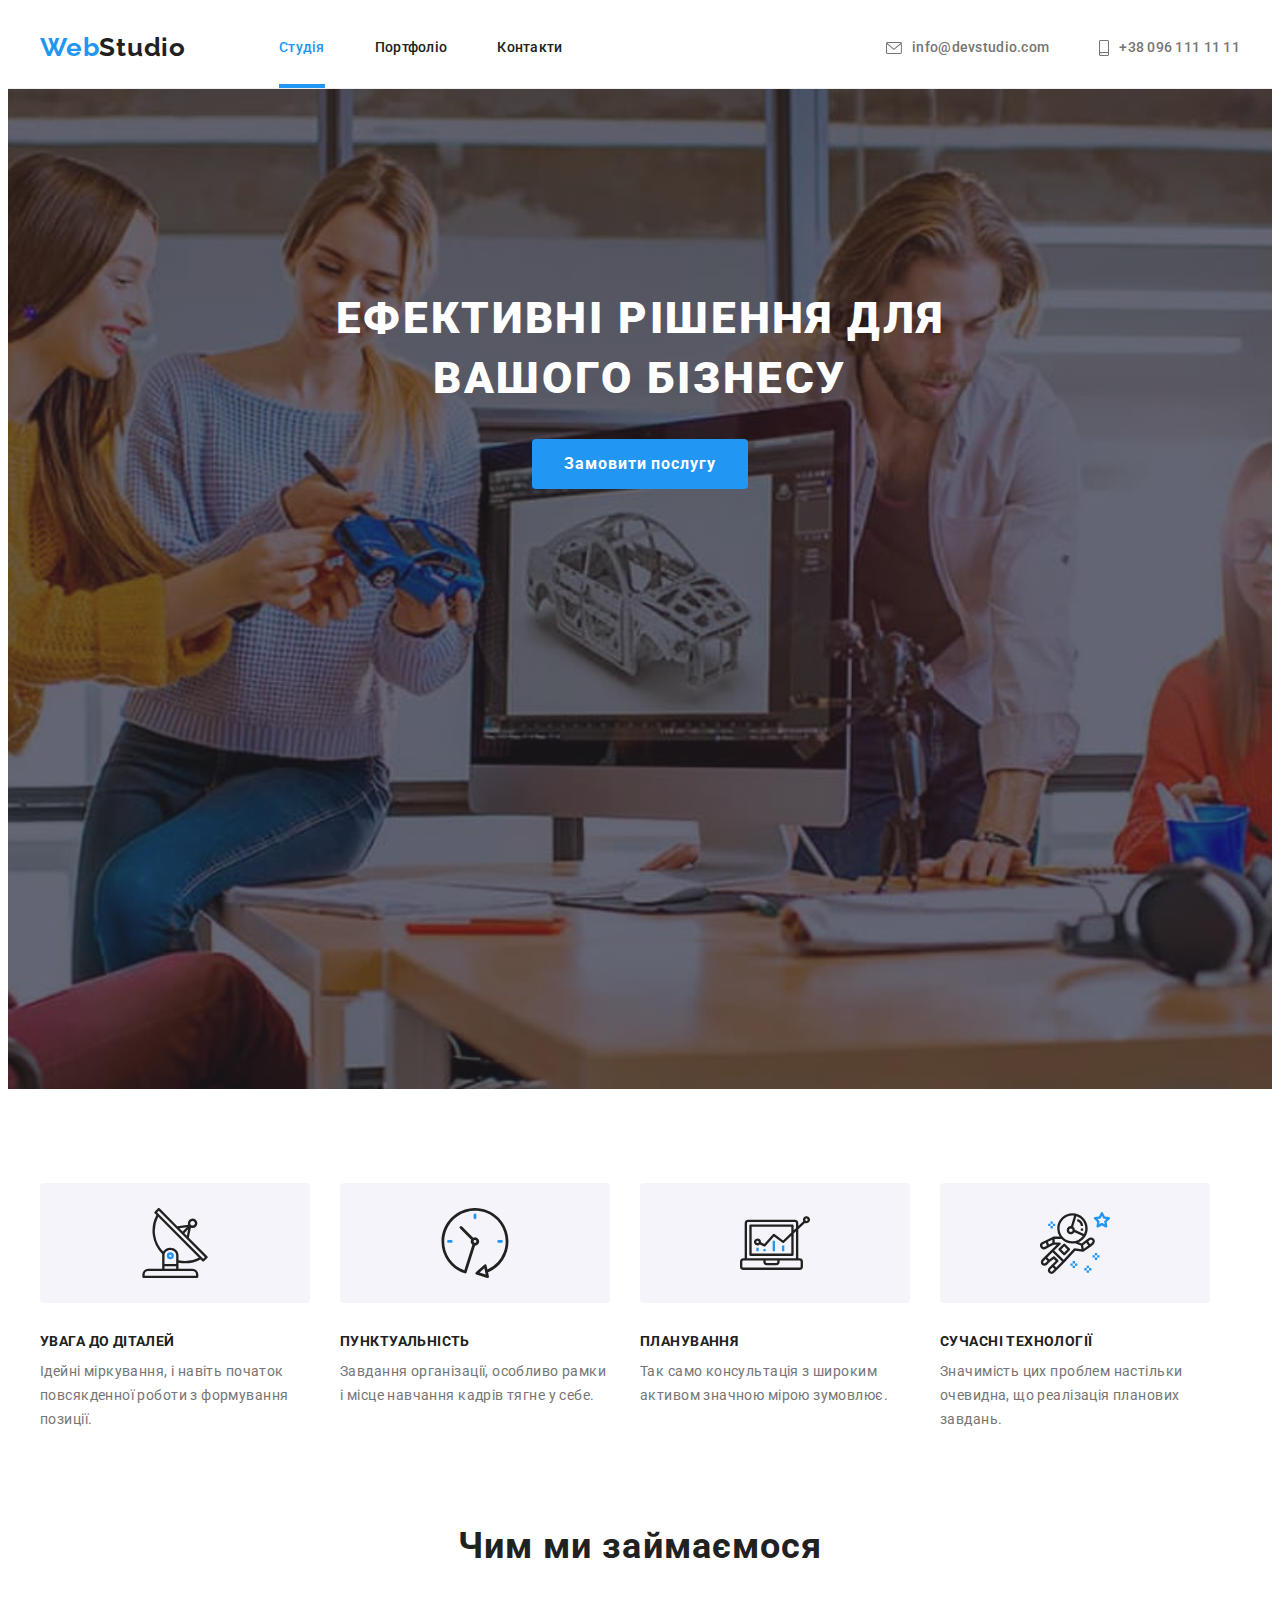
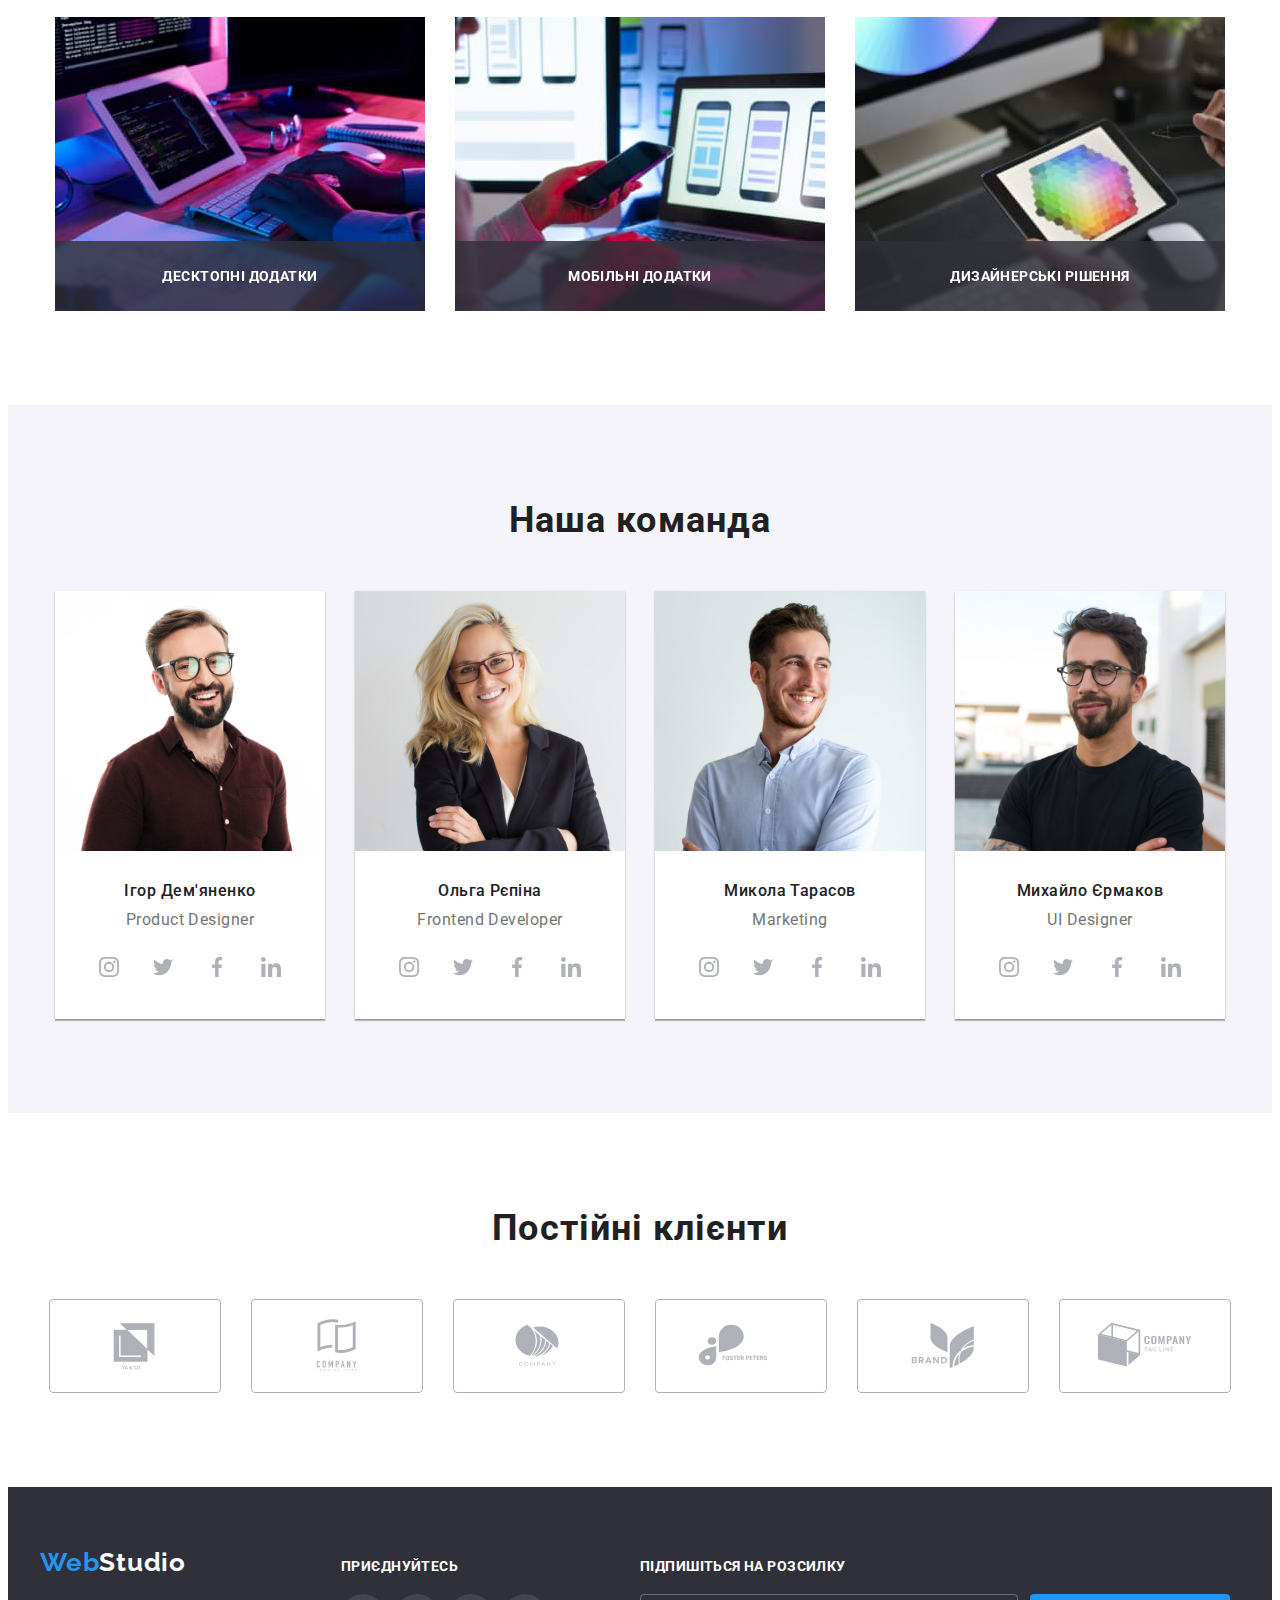
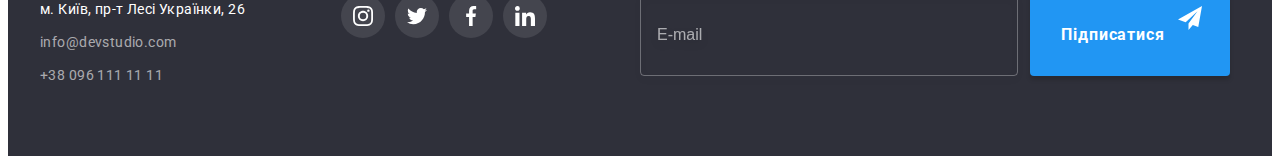
==== commit 73e422fa: "create placeholders" ====
--- a/index.html
+++ b/index.html
@@ -47,7 +47,7 @@
         <button type="button" class="btn" data-modal-open>Замовити послугу</button>
       </div>
     </section>
-    <section class="section about-container">
+    <section class="about">
       <div class="container">
         <h2 class="visually-hidden">Наші переваги</h2>
         <ul class="list list-our-virtues">
@@ -111,7 +111,7 @@
       </div>
     </section>
 
-    <section class="main-comand section">
+    <section class="comand">
       <div class="container">
         <h2 class="our-comand">Наша команда</h2>
         <ul class="list list-worker">
--- a/css/main.min.css
+++ b/css/main.min.css
@@ -1 +1 @@
-:root{--main-title-color: #FFFFFF;--secondary-title-color: #212121;--activ-title-color: rgb(33, 150, 243);--anim: 250ms cubic-bezier(0.4, 0, 0.2, 1)}.visually-hidden{position:absolute;white-space:nowrap;width:1px;height:1px;overflow:hidden;border:0;padding:0;clip:rect(0 0 0 0);-webkit-clip-path:inset(50%);clip-path:inset(50%);margin:-1px}body{font-family:"Roboto",sans-serif;background-color:var(--main-title-color)}h1,h2,h3,h4,h5,h6,p{margin:0}.list{list-style:none;margin:0;padding:0}.link{text-decoration:none}img{display:block;max-width:100%;height:auto}.section-delete{padding-top:0}.card-set{display:-webkit-box;display:-ms-flexbox;display:flex;-ms-flex-wrap:wrap;flex-wrap:wrap;gap:30px}.card-set__item{-ms-flex-preferred-size:calc((100% - 30px) * 3)/3;flex-basis:calc((100% - 30px) * 3)/3;-webkit-transition:-webkit-box-shadow var(--anim);transition:-webkit-box-shadow var(--anim);transition:box-shadow var(--anim);transition:box-shadow var(--anim), -webkit-box-shadow var(--anim)}.card-set__item:hover{-webkit-box-shadow:0px 1px 1px rgba(0,0,0,.12),0px 4px 4px rgba(0,0,0,.06),1px 4px 6px rgba(0,0,0,.16);box-shadow:0px 1px 1px rgba(0,0,0,.12),0px 4px 4px rgba(0,0,0,.06),1px 4px 6px rgba(0,0,0,.16)}.card-set__filter{padding-top:20px;padding-bottom:20px;padding-left:24px;border:1px solid #eee;border-top:none}.thumb{position:relative;overflow:hidden}.overlay-card{position:absolute;top:0;left:0;-webkit-transform:translateY(100%);transform:translateY(100%);width:100%;height:100%;padding-left:24px;padding-right:24px;display:-webkit-box;display:-ms-flexbox;display:flex;-webkit-box-align:center;-ms-flex-align:center;align-items:center;background-color:rgba(33,150,243,.9);-webkit-backdrop-filter:blur(3px);backdrop-filter:blur(3px);-webkit-transition:-webkit-transform var(--anim);transition:-webkit-transform var(--anim);transition:transform var(--anim);transition:transform var(--anim), -webkit-transform var(--anim)}.card-set__item:hover .overlay-card{-webkit-transform:translateY(0);transform:translateY(0)}.overlay-card-text{font-weight:400;font-size:18px;line-height:1.5555555556;letter-spacing:.03em;color:#fff}.card-set__name{margin-right:0;width:322px;margin-bottom:4px;font-size:18px;line-height:2;letter-spacing:.06em;color:var(--secondary-title-color)}.card-set__title{margin-right:0;width:322px;font-size:16px;line-height:1.875;letter-spacing:.03em;color:#757575}.section{padding-top:94px;padding-bottom:94px}.container{width:1200px;padding-left:15px;padding-right:15px;margin-left:auto;margin-right:auto}.main{background-color:#2f303a;padding-top:200px;padding-bottom:200px;height:600px;max-width:1600px;margin-left:auto;margin-right:auto;background-image:-webkit-gradient(linear, left top, right top, from(rgba(47, 48, 58, 0.4)), to(rgba(47, 48, 58, 0.4))),url(../images/fon.jpg);background-image:linear-gradient(to right, rgba(47, 48, 58, 0.4), rgba(47, 48, 58, 0.4)),url(../images/fon.jpg);background-repeat:no-repeat;background-size:cover;background-position:center}.main__caption{margin-left:auto;margin-right:auto;width:696px;font-weight:900;font-size:44px;line-height:1.36;text-align:center;letter-spacing:.06em;text-transform:uppercase;color:var(--main-title-color)}.footer-caption{font-size:14px;line-height:1.1428571429;letter-spacing:.03em;text-transform:uppercase;color:var(--main-title-color);margin-bottom:20px}.btn{display:block;margin-left:auto;margin-right:auto;margin-top:30px;padding:10px 32px;border-radius:4px;font-family:inherit;font-weight:700;font-size:16px;line-height:1.875;text-align:center;letter-spacing:.06em;color:var(--main-title-color);cursor:pointer;border-style:none;background:var(--activ-title-color);-webkit-transition:color var(--anim),background-color var(--anim);transition:color var(--anim),background-color var(--anim)}.btn:hover,.btn:focus{color:var(--main-title-color);background-color:rgba(33,150,243,.7)}.btn:active{background:var(--activ-title-color);color:var(--main-title-color)}.header{background-color:var(--main-title-color);display:-webkit-box;display:-ms-flexbox;display:flex;border-bottom:1px solid #eee}.header__conteiner{display:-webkit-box;display:-ms-flexbox;display:flex;-webkit-box-align:center;-ms-flex-align:center;align-items:center}.header__group{display:-webkit-box;display:-ms-flexbox;display:flex;-webkit-box-align:center;-ms-flex-align:center;align-items:center;gap:50px}.header__mail{display:-webkit-box;display:-ms-flexbox;display:flex;-webkit-box-align:center;-ms-flex-align:center;align-items:center;gap:10px;padding-top:32px;padding-bottom:32px;font-weight:500;font-size:14px;line-height:1.14;letter-spacing:.02em;color:#757575;-webkit-transition:color var(--anim);transition:color var(--anim)}.header__mail:hover,.header__mail:focus{color:var(--activ-title-color)}.header__mail:active{color:var(--activ-title-color)}.header__mail--envelope{fill:currentColor}.header__tel{display:-webkit-box;display:-ms-flexbox;display:flex;-webkit-box-align:center;-ms-flex-align:center;align-items:center;gap:10px;padding-top:32px;padding-bottom:32px;font-weight:500;font-size:14px;line-height:1.14;letter-spacing:.02em;color:#757575;-webkit-transition:color var(--anim);transition:color var(--anim)}.header__tel:hover,.header__tel:focus{color:var(--activ-title-color)}.header__tel:active{color:var(--activ-title-color)}.header__tel--smartphone{fill:currentColor}.footer{background-color:#2f303a;padding-top:60px;padding-bottom:60px;display:-webkit-box;display:-ms-flexbox;display:flex}.footer-container{display:-webkit-box;display:-ms-flexbox;display:flex;-webkit-box-orient:vertical;-webkit-box-direction:normal;-ms-flex-direction:column;flex-direction:column;-ms-flex-wrap:wrap;flex-wrap:wrap}.footer-section{display:-webkit-box;display:-ms-flexbox;display:flex;-webkit-box-align:baseline;-ms-flex-align:baseline;align-items:baseline}.footer-social{margin-left:70px}.footer-mailinglist{margin-left:93px}.footer-form{display:-webkit-box;display:-ms-flexbox;display:flex;gap:12px}.footer-mailinglist-field{padding-left:16px;padding-top:15px;padding-bottom:15px;width:358px;height:50px;border-radius:4px;border:1px solid rgba(255,255,255,.3);-webkit-filter:drop-shadow(0px 4px 4px rgba(0, 0, 0, 0.15));filter:drop-shadow(0px 4px 4px rgba(0, 0, 0, 0.15));background-color:rgba(0,0,0,0);color:var(--main-title-color);-webkit-transition:border-color var(--anim);transition:border-color var(--anim)}.footer-mailinglist-field::-webkit-input-placeholder{font-size:16px;color:rgba(255,255,255,.6)}.footer-mailinglist-field::-moz-placeholder{font-size:16px;color:rgba(255,255,255,.6)}.footer-mailinglist-field:-ms-input-placeholder{font-size:16px;color:rgba(255,255,255,.6)}.footer-mailinglist-field::-ms-input-placeholder{font-size:16px;color:rgba(255,255,255,.6)}.footer-mailinglist-field::placeholder{font-size:16px;color:rgba(255,255,255,.6)}.footer-form-btn{width:200px;padding-top:10px;padding-left:28px;padding-right:62px;padding-bottom:10px;border-radius:4px;font-family:inherit;font-weight:700;font-size:16px;line-height:1.875;text-align:center;-webkit-box-align:center;-ms-flex-align:center;align-items:center;letter-spacing:.06em;color:var(--main-title-color);cursor:pointer;-webkit-box-shadow:0px 4px 4px rgba(0,0,0,.15);box-shadow:0px 4px 4px rgba(0,0,0,.15);border-style:none;background:var(--activ-title-color);position:relative;-webkit-transition:color var(--anim),background-color var(--anim);transition:color var(--anim),background-color var(--anim)}.footer-form-icon{position:absolute;top:12px;right:28px;fill:var(--main-title-color)}.footer-form-btn:hover,.footer-form-btn:focus{color:var(--main-title-color);background-color:rgba(33,150,243,.7)}.socials-link-footer{display:-webkit-box;display:-ms-flexbox;display:flex;-webkit-box-pack:center;-ms-flex-pack:center;justify-content:center;-webkit-box-align:center;-ms-flex-align:center;align-items:center;width:44px;height:44px;border-radius:50%;background-color:rgba(255,255,255,.1);color:#fff;-webkit-transition:color 250ms cubic-bezier(0.4, 0, 0.2, 1),background-color 250ms cubic-bezier(0.4, 0, 0.2, 1);transition:color 250ms cubic-bezier(0.4, 0, 0.2, 1),background-color 250ms cubic-bezier(0.4, 0, 0.2, 1)}.socials-link-footer:hover,.socials-link-footer:focus{color:var(--main-title-color);background-color:var(--activ-title-color)}.socials-icons{fill:currentColor}.backdrop{position:fixed;top:0;left:0;width:100%;height:100%;background-color:rgba(0,0,0,.2);-webkit-transition:opacity var(--anim),visibility var(--anim);transition:opacity var(--anim),visibility var(--anim)}.backdrop.is-hidden{opacity:0;visibility:hidden;pointer-events:none}.backdrop.is-hidden .modal{opacity:0;-webkit-transform:translateX(50%) translateY(70%);transform:translateX(50%) translateY(70%)}.modal{position:absolute;top:50%;left:50%;-webkit-transform:translateX(-50%) translateY(-50%);transform:translateX(-50%) translateY(-50%);padding:40px;width:528px;min-height:581px;border-radius:4px;background-color:var(--main-title-color);-webkit-transition:opacity var(--anim),-webkit-transform var(--anim);transition:opacity var(--anim),-webkit-transform var(--anim);transition:transform var(--anim),opacity var(--anim);transition:transform var(--anim),opacity var(--anim),-webkit-transform var(--anim)}.modal-btn{position:absolute;top:8px;right:8px;display:-webkit-box;display:-ms-flexbox;display:flex;-webkit-box-align:center;-ms-flex-align:center;align-items:center;justify-items:center;width:30px;height:30px;background-color:rgba(0,0,0,0);border-radius:50%;border:1px solid rgba(0,0,0,.1);cursor:pointer;-webkit-transition:color var(--anim);transition:color var(--anim)}.modal-icon{fill:currentColor}.modal-btn:hover,.modal-btn:focus{color:var(--activ-title-color)}.modal-label{display:block;margin-bottom:12px;font-family:inherit;font-weight:700;font-size:20px;line-height:1.15;text-align:center;letter-spacing:.03em;color:var(--secondary-title-color)}.modal-form-label{font-size:12px;line-height:1.1666666667;letter-spacing:.01em;color:#757575;margin-bottom:4px}.modal-form-wrapper{position:relative;margin-bottom:10px}.modal-form-field{width:100%;height:40px;padding-left:42px;padding-right:42px;border-radius:4px;border:1px solid rgba(33,33,33,.2);outline:1px solid rgba(0,0,0,0);-webkit-transition:outline var(--anim);transition:outline var(--anim)}.modal-form-field:focus{outline:1px solid #2196f3}.modal-form-field:focus+.modal-form-icon{fill:var(--activ-title-color)}.modal-form-icon{position:absolute;top:50%;left:12px;-webkit-transform:translateY(-50%);transform:translateY(-50%);-webkit-transition:fill var(--anim);transition:fill var(--anim)}.modal-form-group{margin-bottom:20px}.modal-form-massage{font-size:12px;line-height:1.1666666667;letter-spacing:.01em;color:rgba(117,117,117,.5);display:block;width:100%;height:120px;padding:16px 12px 16px 12px;resize:none;border:1px solid rgba(33,33,33,.2);border-radius:4px;outline:1px solid rgba(0,0,0,0);-webkit-transition:outline var(--anim);transition:outline var(--anim)}.modal-form-massage:focus{outline:1px solid #2196f3}.modal-form-btn{display:block;margin-left:auto;margin-right:auto;margin-top:30px;padding:10px 52px;border-radius:4px;font-family:inherit;font-weight:700;font-size:16px;line-height:1.875;text-align:center;letter-spacing:.06em;color:var(--main-title-color);cursor:pointer;border-style:none;background:var(--activ-title-color);-webkit-box-shadow:0px 4px 4px rgba(0,0,0,.15);box-shadow:0px 4px 4px rgba(0,0,0,.15);-webkit-transition:color var(--anim),background-color var(--anim);transition:color var(--anim),background-color var(--anim)}.modal-form-btn:hover,.modal-form-btn:focus{color:var(--main-title-color);background-color:rgba(33,150,243,.7)}.modal-form-agreement{display:-webkit-box;display:-ms-flexbox;display:flex;-webkit-box-pack:center;-ms-flex-pack:center;justify-content:center;-webkit-box-align:center;-ms-flex-align:center;align-items:center;gap:8px;margin-bottom:30px}.modal-form-agreement-dsc{font-size:14px;line-height:1.7142857143;letter-spacing:.03em;color:#757575;-webkit-user-select:none;-moz-user-select:none;-ms-user-select:none;user-select:none}.modal-form-agreement-link{color:var(--activ-title-color);text-underline-offset:2.5px}.modal-form-checkbox{-webkit-appearance:none;-moz-appearance:none;appearance:none;width:16px;height:15px;outline:2px solid rgba(0,0,0,0);outline-offset:-2px;border:2px solid var(--secondary-title-color);border-radius:2px;background-position:center;background-repeat:no-repeat;background-size:0;background-image:url("data:image/svg+xml,%3Csvg width='13' height='10' viewBox='0 0 13 10' fill='none' xmlns='http://www.w3.org/2000/svg'%3E%3Cpath d='M1.95703 4.75166L1.88825 4.68604L1.81923 4.75141L0.93123 5.59258L0.854858 5.66492L0.930974 5.73753L4.42671 9.07236L4.49574 9.1382L4.56476 9.07236L12.069 1.91352L12.1449 1.84116L12.069 1.76881L11.1873 0.927644L11.1183 0.861826L11.0493 0.927611L4.49577 7.17353L1.95703 4.75166Z' fill='white' stroke='white' stroke-width='0.2'/%3E%3C/svg%3E");-webkit-transition:background-size var(--anim),background-color var(--anim),outline-color var(--anim);transition:background-size var(--anim),background-color var(--anim),outline-color var(--anim)}.modal-form-checkbox:checked{outline-color:var(--activ-title-color);background-color:var(--activ-title-color);background-size:11px 8px}.list-two-page{display:-webkit-box;display:-ms-flexbox;display:flex;-webkit-box-pack:center;-ms-flex-pack:center;justify-content:center;margin-bottom:50px;gap:8px}.btn-list{padding:6px 32px;border-radius:4px;font-family:inherit;font-weight:500;font-size:16px;line-height:1.625;text-align:center;letter-spacing:.03em;cursor:pointer;border-style:none;-webkit-transition:color 250ms var(--anim),background-color var(--anim),-webkit-box-shadow var(--anim);transition:color 250ms var(--anim),background-color var(--anim),-webkit-box-shadow var(--anim);transition:color 250ms var(--anim),background-color var(--anim),box-shadow var(--anim);transition:color 250ms var(--anim),background-color var(--anim),box-shadow var(--anim),-webkit-box-shadow var(--anim)}.btn-list:hover,.btn-list:focus{color:var(--main-title-color);background:var(--activ-title-color);-webkit-box-shadow:0px 3px 1px rgba(0,0,0,.1),0px 1px 2px rgba(0,0,0,.08),0px 2px 2px rgba(0,0,0,.12);box-shadow:0px 3px 1px rgba(0,0,0,.1),0px 1px 2px rgba(0,0,0,.08),0px 2px 2px rgba(0,0,0,.12)}.btn-list:active{background:var(--activ-title-color);color:var(--main-title-color)}.about-container{display:-webkit-box;display:-ms-flexbox;display:flex}.list-about{width:270px}.list-about:last-child{margin-right:auto}.list-about:not(:last-child){margin-right:30px}.maim-list-benefits{margin-top:30px;margin-bottom:10px;font-weight:700;font-size:14px;line-height:1.1428571429;letter-spacing:.03em;text-transform:uppercase;color:var(--secondary-title-color)}.benefits-info{font-size:14px;line-height:1.7142857143;letter-spacing:.03em;color:#757575}.list-our-virtues{display:-webkit-box;display:-ms-flexbox;display:flex}.main-icons-about{display:-webkit-box;display:-ms-flexbox;display:flex;-webkit-box-pack:center;-ms-flex-pack:center;justify-content:center;-webkit-box-align:center;-ms-flex-align:center;align-items:center;width:270px;height:120px;border-radius:4px;background-color:#f5f4fa;margin-bottom:30px}.our-work{margin-bottom:50px;text-align:center;font-size:36px;line-height:1.1666666667;letter-spacing:.03em;color:var(--secondary-title-color)}.list-example{display:-webkit-box;display:-ms-flexbox;display:flex;-webkit-box-pack:center;-ms-flex-pack:center;justify-content:center;gap:30px}.our-work-list{position:relative}.overlay{position:absolute;bottom:0;width:100%;padding-top:27px;padding-bottom:27px;background-color:rgba(47,48,58,.8);-webkit-backdrop-filter:blur(2px);backdrop-filter:blur(2px)}.overlay-text{font-weight:700;font-size:14px;line-height:1.1428571429;text-align:center;letter-spacing:.03em;text-transform:uppercase;color:var(--main-title-color)}.our-comand{margin-bottom:50px;text-align:center;font-size:36px;line-height:1.1666666667;letter-spacing:.03em;color:var(--secondary-title-color)}.list-worker{display:-webkit-box;display:-ms-flexbox;display:flex;-webkit-box-pack:center;-ms-flex-pack:center;justify-content:center;gap:30px}.main-comand{background-color:#f5f4fa}.main-workers{background-color:var(--main-title-color);-webkit-box-shadow:0px 1px 3px rgba(0,0,0,.12),0px 1px 1px rgba(0,0,0,.14),0px 2px 1px rgba(0,0,0,.2);box-shadow:0px 1px 3px rgba(0,0,0,.12),0px 1px 1px rgba(0,0,0,.14),0px 2px 1px rgba(0,0,0,.2)}.main-worker-name{margin-bottom:10px;font-weight:500;font-size:16px;line-height:1.1875;text-align:center;letter-spacing:.03em;color:var(--secondary-title-color)}.main-worker-position{margin-bottom:16px;font-size:16px;line-height:1.1875;text-align:center;letter-spacing:.03em;color:#757575}.card-worker{padding-top:30px;padding-bottom:30px}.socials{display:-webkit-box;display:-ms-flexbox;display:flex;-webkit-box-pack:center;-ms-flex-pack:center;justify-content:center;-webkit-box-align:center;-ms-flex-align:center;align-items:center;gap:10px}.socials-link{display:-webkit-box;display:-ms-flexbox;display:flex;-webkit-box-pack:center;-ms-flex-pack:center;justify-content:center;-webkit-box-align:center;-ms-flex-align:center;align-items:center;width:44px;height:44px;border-radius:50%;background-color:var(--main-title-color);color:#afb1b8;-webkit-transition:color var(--anim),background-color var(--anim);transition:color var(--anim),background-color var(--anim)}.socials-link:hover,.socials-link:focus{color:var(--main-title-color);background-color:var(--activ-title-color)}.socials-icons{fill:currentColor}.regular-klients{font-weight:700;font-size:36px;line-height:1.1666666667;text-align:center;letter-spacing:.03em;color:var(--secondary-title-color);margin-bottom:50px}.list-regular-klients{display:-webkit-box;display:-ms-flexbox;display:flex;-webkit-box-pack:center;-ms-flex-pack:center;justify-content:center;gap:30px}.klients-link{display:-webkit-box;display:-ms-flexbox;display:flex;-webkit-box-pack:center;-ms-flex-pack:center;justify-content:center;-webkit-box-align:center;-ms-flex-align:center;align-items:center;width:170px;height:92px;border-radius:4px;background-color:var(--main-title-color);border:1px solid #afb1b8;color:#afb1b8;-webkit-transition:color var(--anim),border-color var(--anim);transition:color var(--anim),border-color var(--anim)}.klients-icons{fill:currentColor}.klients-link:hover,.klients-link:focus{color:var(--activ-title-color);border-color:var(--activ-title-color)}.nav{display:-webkit-box;display:-ms-flexbox;display:flex;margin-right:auto;-webkit-box-align:center;-ms-flex-align:center;align-items:center}.nav__list{display:-webkit-box;display:-ms-flexbox;display:flex;-webkit-box-align:center;-ms-flex-align:center;align-items:center;gap:50px;margin-left:93px}.nav__link{display:block;padding-top:32px;padding-bottom:32px;position:relative;font-weight:500;font-size:14px;line-height:1.14;letter-spacing:.02em;color:var(--secondary-title-color);-webkit-transition:color var(--anim);transition:color var(--anim)}.nav__link:hover,.nav__link:focus{color:var(--activ-title-color)}.nav__link:active{color:var(--activ-title-color)}.nav__link.nav__link--current{color:var(--activ-title-color)}.nav__link.nav__link--current::after{content:"";display:block;width:100%;height:4px;background-color:var(--activ-title-color);position:absolute;left:0;bottom:0}.nav__link:hover::after{opacity:1}.adress-group{display:-webkit-box;display:-ms-flexbox;display:flex;width:231px;-webkit-box-orient:vertical;-webkit-box-direction:normal;-ms-flex-direction:column;flex-direction:column}.footer-addres{margin-bottom:9px;font-style:normal;font-size:14px;line-height:1.7;letter-spacing:.03em;color:var(--main-title-color);-webkit-transition:color var(--anim);transition:color var(--anim)}.footer-mail{margin-bottom:9px;font-style:normal;font-size:14px;line-height:1.7;letter-spacing:.03em;color:rgba(255,255,255,.6);-webkit-transition:color var(--anim);transition:color var(--anim)}.footer-tel{margin-bottom:9px;font-style:normal;font-size:14px;line-height:1.7;letter-spacing:.03em;color:rgba(255,255,255,.6);-webkit-transition:color var(--anim);transition:color var(--anim)}.footer-addres:hover,.footer-addres:focus{color:var(--activ-title-color)}.footer-mail:hover,.footer-mail:focus{color:var(--activ-title-color)}.footer-tel:hover,.footer-tel:focus{color:var(--activ-title-color)}.logo{font-family:"Raleway";font-style:normal;font-weight:700;font-size:26px;line-height:1.1923076923;letter-spacing:.03em;color:var(--activ-title-color)}.header__logo{color:var(--secondary-title-color)}.footer-logo{margin-bottom:20px}.logo-footer{color:var(--main-title-color)}/*# sourceMappingURL=main.min.css.map */+:root{--main-title-color: #FFFFFF;--secondary-title-color: #212121;--activ-title-color: rgb(33, 150, 243);--anim: 250ms cubic-bezier(0.4, 0, 0.2, 1)}.visually-hidden{position:absolute;white-space:nowrap;width:1px;height:1px;overflow:hidden;border:0;padding:0;clip:rect(0 0 0 0);-webkit-clip-path:inset(50%);clip-path:inset(50%);margin:-1px}.comand,.about{padding-top:94px;padding-bottom:94px}body{font-family:"Roboto",sans-serif;background-color:var(--main-title-color)}h1,h2,h3,h4,h5,h6,p{margin:0}.list{list-style:none;margin:0;padding:0}.link{text-decoration:none}img{display:block;max-width:100%;height:auto}.card-set{display:-webkit-box;display:-ms-flexbox;display:flex;-ms-flex-wrap:wrap;flex-wrap:wrap;gap:30px}.card-set__item{-ms-flex-preferred-size:calc((100% - 30px) * 3)/3;flex-basis:calc((100% - 30px) * 3)/3;-webkit-transition:-webkit-box-shadow var(--anim);transition:-webkit-box-shadow var(--anim);transition:box-shadow var(--anim);transition:box-shadow var(--anim), -webkit-box-shadow var(--anim)}.card-set__item:hover{-webkit-box-shadow:0px 1px 1px rgba(0,0,0,.12),0px 4px 4px rgba(0,0,0,.06),1px 4px 6px rgba(0,0,0,.16);box-shadow:0px 1px 1px rgba(0,0,0,.12),0px 4px 4px rgba(0,0,0,.06),1px 4px 6px rgba(0,0,0,.16)}.card-set__filter{padding-top:20px;padding-bottom:20px;padding-left:24px;border:1px solid #eee;border-top:none}.thumb{position:relative;overflow:hidden}.overlay-card{position:absolute;top:0;left:0;-webkit-transform:translateY(100%);transform:translateY(100%);width:100%;height:100%;padding-left:24px;padding-right:24px;display:-webkit-box;display:-ms-flexbox;display:flex;-webkit-box-align:center;-ms-flex-align:center;align-items:center;background-color:rgba(33,150,243,.9);-webkit-backdrop-filter:blur(3px);backdrop-filter:blur(3px);-webkit-transition:-webkit-transform var(--anim);transition:-webkit-transform var(--anim);transition:transform var(--anim);transition:transform var(--anim), -webkit-transform var(--anim)}.card-set__item:hover .overlay-card{-webkit-transform:translateY(0);transform:translateY(0)}.overlay-card-text{font-weight:400;font-size:18px;line-height:1.5555555556;letter-spacing:.03em;color:#fff}.card-set__name{margin-right:0;width:322px;margin-bottom:4px;font-size:18px;line-height:2;letter-spacing:.06em;color:var(--secondary-title-color)}.card-set__title{margin-right:0;width:322px;font-size:16px;line-height:1.875;letter-spacing:.03em;color:#757575}.section{padding-top:94px;padding-bottom:94px}.container{width:1200px;padding-left:15px;padding-right:15px;margin-left:auto;margin-right:auto}.main{background-color:#2f303a;padding-top:200px;padding-bottom:200px;height:600px;max-width:1600px;margin-left:auto;margin-right:auto;background-image:-webkit-gradient(linear, left top, right top, from(rgba(47, 48, 58, 0.4)), to(rgba(47, 48, 58, 0.4))),url(../images/fon.jpg);background-image:linear-gradient(to right, rgba(47, 48, 58, 0.4), rgba(47, 48, 58, 0.4)),url(../images/fon.jpg);background-repeat:no-repeat;background-size:cover;background-position:center}.main__caption{margin-left:auto;margin-right:auto;width:696px;font-weight:900;font-size:44px;line-height:1.36;text-align:center;letter-spacing:.06em;text-transform:uppercase;color:var(--main-title-color)}.footer-caption{font-size:14px;line-height:1.1428571429;letter-spacing:.03em;text-transform:uppercase;color:var(--main-title-color);margin-bottom:20px}.btn{display:block;margin-left:auto;margin-right:auto;margin-top:30px;padding:10px 32px;border-radius:4px;font-family:inherit;font-weight:700;font-size:16px;line-height:1.875;text-align:center;letter-spacing:.06em;color:var(--main-title-color);cursor:pointer;border-style:none;background:var(--activ-title-color);-webkit-transition:color var(--anim),background-color var(--anim);transition:color var(--anim),background-color var(--anim)}.btn:hover,.btn:focus{color:var(--main-title-color);background-color:rgba(33,150,243,.7)}.btn:active{background:var(--activ-title-color);color:var(--main-title-color)}.header{background-color:var(--main-title-color);display:-webkit-box;display:-ms-flexbox;display:flex;border-bottom:1px solid #eee}.header__conteiner{display:-webkit-box;display:-ms-flexbox;display:flex;-webkit-box-align:center;-ms-flex-align:center;align-items:center}.header__group{display:-webkit-box;display:-ms-flexbox;display:flex;-webkit-box-align:center;-ms-flex-align:center;align-items:center;gap:50px}.header__mail{display:-webkit-box;display:-ms-flexbox;display:flex;-webkit-box-align:center;-ms-flex-align:center;align-items:center;gap:10px;padding-top:32px;padding-bottom:32px;font-weight:500;font-size:14px;line-height:1.14;letter-spacing:.02em;color:#757575;-webkit-transition:color var(--anim);transition:color var(--anim)}.header__mail:hover,.header__mail:focus{color:var(--activ-title-color)}.header__mail:active{color:var(--activ-title-color)}.header__mail--envelope{fill:currentColor}.header__tel{display:-webkit-box;display:-ms-flexbox;display:flex;-webkit-box-align:center;-ms-flex-align:center;align-items:center;gap:10px;padding-top:32px;padding-bottom:32px;font-weight:500;font-size:14px;line-height:1.14;letter-spacing:.02em;color:#757575;-webkit-transition:color var(--anim);transition:color var(--anim)}.header__tel:hover,.header__tel:focus{color:var(--activ-title-color)}.header__tel:active{color:var(--activ-title-color)}.header__tel--smartphone{fill:currentColor}.footer{background-color:#2f303a;padding-top:60px;padding-bottom:60px;display:-webkit-box;display:-ms-flexbox;display:flex}.footer-container{display:-webkit-box;display:-ms-flexbox;display:flex;-webkit-box-orient:vertical;-webkit-box-direction:normal;-ms-flex-direction:column;flex-direction:column;-ms-flex-wrap:wrap;flex-wrap:wrap}.footer-section{display:-webkit-box;display:-ms-flexbox;display:flex;-webkit-box-align:baseline;-ms-flex-align:baseline;align-items:baseline}.footer-social{margin-left:70px}.footer-mailinglist{margin-left:93px}.footer-form{display:-webkit-box;display:-ms-flexbox;display:flex;gap:12px}.footer-mailinglist-field{padding-left:16px;padding-top:15px;padding-bottom:15px;width:358px;height:50px;border-radius:4px;border:1px solid rgba(255,255,255,.3);-webkit-filter:drop-shadow(0px 4px 4px rgba(0, 0, 0, 0.15));filter:drop-shadow(0px 4px 4px rgba(0, 0, 0, 0.15));background-color:rgba(0,0,0,0);color:var(--main-title-color);-webkit-transition:border-color var(--anim);transition:border-color var(--anim)}.footer-mailinglist-field::-webkit-input-placeholder{font-size:16px;color:rgba(255,255,255,.6)}.footer-mailinglist-field::-moz-placeholder{font-size:16px;color:rgba(255,255,255,.6)}.footer-mailinglist-field:-ms-input-placeholder{font-size:16px;color:rgba(255,255,255,.6)}.footer-mailinglist-field::-ms-input-placeholder{font-size:16px;color:rgba(255,255,255,.6)}.footer-mailinglist-field::placeholder{font-size:16px;color:rgba(255,255,255,.6)}.footer-form-btn{width:200px;padding-top:10px;padding-left:28px;padding-right:62px;padding-bottom:10px;border-radius:4px;font-family:inherit;font-weight:700;font-size:16px;line-height:1.875;text-align:center;-webkit-box-align:center;-ms-flex-align:center;align-items:center;letter-spacing:.06em;color:var(--main-title-color);cursor:pointer;-webkit-box-shadow:0px 4px 4px rgba(0,0,0,.15);box-shadow:0px 4px 4px rgba(0,0,0,.15);border-style:none;background:var(--activ-title-color);position:relative;-webkit-transition:color var(--anim),background-color var(--anim);transition:color var(--anim),background-color var(--anim)}.footer-form-icon{position:absolute;top:12px;right:28px;fill:var(--main-title-color)}.footer-form-btn:hover,.footer-form-btn:focus{color:var(--main-title-color);background-color:rgba(33,150,243,.7)}.socials-link-footer{display:-webkit-box;display:-ms-flexbox;display:flex;-webkit-box-pack:center;-ms-flex-pack:center;justify-content:center;-webkit-box-align:center;-ms-flex-align:center;align-items:center;width:44px;height:44px;border-radius:50%;background-color:rgba(255,255,255,.1);color:#fff;-webkit-transition:color 250ms cubic-bezier(0.4, 0, 0.2, 1),background-color 250ms cubic-bezier(0.4, 0, 0.2, 1);transition:color 250ms cubic-bezier(0.4, 0, 0.2, 1),background-color 250ms cubic-bezier(0.4, 0, 0.2, 1)}.socials-link-footer:hover,.socials-link-footer:focus{color:var(--main-title-color);background-color:var(--activ-title-color)}.socials-icons{fill:currentColor}.backdrop{position:fixed;top:0;left:0;width:100%;height:100%;background-color:rgba(0,0,0,.2);-webkit-transition:opacity var(--anim),visibility var(--anim);transition:opacity var(--anim),visibility var(--anim)}.backdrop.is-hidden{opacity:0;visibility:hidden;pointer-events:none}.backdrop.is-hidden .modal{opacity:0;-webkit-transform:translateX(50%) translateY(70%);transform:translateX(50%) translateY(70%)}.modal{position:absolute;top:50%;left:50%;-webkit-transform:translateX(-50%) translateY(-50%);transform:translateX(-50%) translateY(-50%);padding:40px;width:528px;min-height:581px;border-radius:4px;background-color:var(--main-title-color);-webkit-transition:opacity var(--anim),-webkit-transform var(--anim);transition:opacity var(--anim),-webkit-transform var(--anim);transition:transform var(--anim),opacity var(--anim);transition:transform var(--anim),opacity var(--anim),-webkit-transform var(--anim)}.modal-btn{position:absolute;top:8px;right:8px;display:-webkit-box;display:-ms-flexbox;display:flex;-webkit-box-align:center;-ms-flex-align:center;align-items:center;justify-items:center;width:30px;height:30px;background-color:rgba(0,0,0,0);border-radius:50%;border:1px solid rgba(0,0,0,.1);cursor:pointer;-webkit-transition:color var(--anim);transition:color var(--anim)}.modal-icon{fill:currentColor}.modal-btn:hover,.modal-btn:focus{color:var(--activ-title-color)}.modal-label{display:block;margin-bottom:12px;font-family:inherit;font-weight:700;font-size:20px;line-height:1.15;text-align:center;letter-spacing:.03em;color:var(--secondary-title-color)}.modal-form-label{font-size:12px;line-height:1.1666666667;letter-spacing:.01em;color:#757575;margin-bottom:4px}.modal-form-wrapper{position:relative;margin-bottom:10px}.modal-form-field{width:100%;height:40px;padding-left:42px;padding-right:42px;border-radius:4px;border:1px solid rgba(33,33,33,.2);outline:1px solid rgba(0,0,0,0);-webkit-transition:outline var(--anim);transition:outline var(--anim)}.modal-form-field:focus{outline:1px solid #2196f3}.modal-form-field:focus+.modal-form-icon{fill:var(--activ-title-color)}.modal-form-icon{position:absolute;top:50%;left:12px;-webkit-transform:translateY(-50%);transform:translateY(-50%);-webkit-transition:fill var(--anim);transition:fill var(--anim)}.modal-form-group{margin-bottom:20px}.modal-form-massage{font-size:12px;line-height:1.1666666667;letter-spacing:.01em;color:rgba(117,117,117,.5);display:block;width:100%;height:120px;padding:16px 12px 16px 12px;resize:none;border:1px solid rgba(33,33,33,.2);border-radius:4px;outline:1px solid rgba(0,0,0,0);-webkit-transition:outline var(--anim);transition:outline var(--anim)}.modal-form-massage:focus{outline:1px solid #2196f3}.modal-form-btn{display:block;margin-left:auto;margin-right:auto;margin-top:30px;padding:10px 52px;border-radius:4px;font-family:inherit;font-weight:700;font-size:16px;line-height:1.875;text-align:center;letter-spacing:.06em;color:var(--main-title-color);cursor:pointer;border-style:none;background:var(--activ-title-color);-webkit-box-shadow:0px 4px 4px rgba(0,0,0,.15);box-shadow:0px 4px 4px rgba(0,0,0,.15);-webkit-transition:color var(--anim),background-color var(--anim);transition:color var(--anim),background-color var(--anim)}.modal-form-btn:hover,.modal-form-btn:focus{color:var(--main-title-color);background-color:rgba(33,150,243,.7)}.modal-form-agreement{display:-webkit-box;display:-ms-flexbox;display:flex;-webkit-box-pack:center;-ms-flex-pack:center;justify-content:center;-webkit-box-align:center;-ms-flex-align:center;align-items:center;gap:8px;margin-bottom:30px}.modal-form-agreement-dsc{font-size:14px;line-height:1.7142857143;letter-spacing:.03em;color:#757575;-webkit-user-select:none;-moz-user-select:none;-ms-user-select:none;user-select:none}.modal-form-agreement-link{color:var(--activ-title-color);text-underline-offset:2.5px}.modal-form-checkbox{-webkit-appearance:none;-moz-appearance:none;appearance:none;width:16px;height:15px;outline:2px solid rgba(0,0,0,0);outline-offset:-2px;border:2px solid var(--secondary-title-color);border-radius:2px;background-position:center;background-repeat:no-repeat;background-size:0;background-image:url("data:image/svg+xml,%3Csvg width='13' height='10' viewBox='0 0 13 10' fill='none' xmlns='http://www.w3.org/2000/svg'%3E%3Cpath d='M1.95703 4.75166L1.88825 4.68604L1.81923 4.75141L0.93123 5.59258L0.854858 5.66492L0.930974 5.73753L4.42671 9.07236L4.49574 9.1382L4.56476 9.07236L12.069 1.91352L12.1449 1.84116L12.069 1.76881L11.1873 0.927644L11.1183 0.861826L11.0493 0.927611L4.49577 7.17353L1.95703 4.75166Z' fill='white' stroke='white' stroke-width='0.2'/%3E%3C/svg%3E");-webkit-transition:background-size var(--anim),background-color var(--anim),outline-color var(--anim);transition:background-size var(--anim),background-color var(--anim),outline-color var(--anim)}.modal-form-checkbox:checked{outline-color:var(--activ-title-color);background-color:var(--activ-title-color);background-size:11px 8px}.list-two-page{display:-webkit-box;display:-ms-flexbox;display:flex;-webkit-box-pack:center;-ms-flex-pack:center;justify-content:center;margin-bottom:50px;gap:8px}.btn-list{padding:6px 32px;border-radius:4px;font-family:inherit;font-weight:500;font-size:16px;line-height:1.625;text-align:center;letter-spacing:.03em;cursor:pointer;border-style:none;-webkit-transition:color 250ms var(--anim),background-color var(--anim),-webkit-box-shadow var(--anim);transition:color 250ms var(--anim),background-color var(--anim),-webkit-box-shadow var(--anim);transition:color 250ms var(--anim),background-color var(--anim),box-shadow var(--anim);transition:color 250ms var(--anim),background-color var(--anim),box-shadow var(--anim),-webkit-box-shadow var(--anim)}.btn-list:hover,.btn-list:focus{color:var(--main-title-color);background:var(--activ-title-color);-webkit-box-shadow:0px 3px 1px rgba(0,0,0,.1),0px 1px 2px rgba(0,0,0,.08),0px 2px 2px rgba(0,0,0,.12);box-shadow:0px 3px 1px rgba(0,0,0,.1),0px 1px 2px rgba(0,0,0,.08),0px 2px 2px rgba(0,0,0,.12)}.btn-list:active{background:var(--activ-title-color);color:var(--main-title-color)}.about{display:-webkit-box;display:-ms-flexbox;display:flex}.list-about{width:270px}.list-about:last-child{margin-right:auto}.list-about:not(:last-child){margin-right:30px}.maim-list-benefits{margin-top:30px;margin-bottom:10px;font-weight:700;font-size:14px;line-height:1.1428571429;letter-spacing:.03em;text-transform:uppercase;color:var(--secondary-title-color)}.benefits-info{font-size:14px;line-height:1.7142857143;letter-spacing:.03em;color:#757575}.list-our-virtues{display:-webkit-box;display:-ms-flexbox;display:flex}.main-icons-about{display:-webkit-box;display:-ms-flexbox;display:flex;-webkit-box-pack:center;-ms-flex-pack:center;justify-content:center;-webkit-box-align:center;-ms-flex-align:center;align-items:center;width:270px;height:120px;border-radius:4px;background-color:#f5f4fa;margin-bottom:30px}.our-work{margin-bottom:50px;text-align:center;font-size:36px;line-height:1.1666666667;letter-spacing:.03em;color:var(--secondary-title-color)}.list-example{display:-webkit-box;display:-ms-flexbox;display:flex;-webkit-box-pack:center;-ms-flex-pack:center;justify-content:center;gap:30px}.our-work-list{position:relative}.overlay{position:absolute;bottom:0;width:100%;padding-top:27px;padding-bottom:27px;background-color:rgba(47,48,58,.8);-webkit-backdrop-filter:blur(2px);backdrop-filter:blur(2px)}.overlay-text{font-weight:700;font-size:14px;line-height:1.1428571429;text-align:center;letter-spacing:.03em;text-transform:uppercase;color:var(--main-title-color)}.section-delete{padding-top:0}.our-comand{margin-bottom:50px;text-align:center;font-size:36px;line-height:1.1666666667;letter-spacing:.03em;color:var(--secondary-title-color)}.list-worker{display:-webkit-box;display:-ms-flexbox;display:flex;-webkit-box-pack:center;-ms-flex-pack:center;justify-content:center;gap:30px}.comand{background-color:#f5f4fa}.main-workers{background-color:var(--main-title-color);-webkit-box-shadow:0px 1px 3px rgba(0,0,0,.12),0px 1px 1px rgba(0,0,0,.14),0px 2px 1px rgba(0,0,0,.2);box-shadow:0px 1px 3px rgba(0,0,0,.12),0px 1px 1px rgba(0,0,0,.14),0px 2px 1px rgba(0,0,0,.2)}.main-worker-name{margin-bottom:10px;font-weight:500;font-size:16px;line-height:1.1875;text-align:center;letter-spacing:.03em;color:var(--secondary-title-color)}.main-worker-position{margin-bottom:16px;font-size:16px;line-height:1.1875;text-align:center;letter-spacing:.03em;color:#757575}.card-worker{padding-top:30px;padding-bottom:30px}.socials{display:-webkit-box;display:-ms-flexbox;display:flex;-webkit-box-pack:center;-ms-flex-pack:center;justify-content:center;-webkit-box-align:center;-ms-flex-align:center;align-items:center;gap:10px}.socials-link{display:-webkit-box;display:-ms-flexbox;display:flex;-webkit-box-pack:center;-ms-flex-pack:center;justify-content:center;-webkit-box-align:center;-ms-flex-align:center;align-items:center;width:44px;height:44px;border-radius:50%;background-color:var(--main-title-color);color:#afb1b8;-webkit-transition:color var(--anim),background-color var(--anim);transition:color var(--anim),background-color var(--anim)}.socials-link:hover,.socials-link:focus{color:var(--main-title-color);background-color:var(--activ-title-color)}.socials-icons{fill:currentColor}.regular-klients{font-weight:700;font-size:36px;line-height:1.1666666667;text-align:center;letter-spacing:.03em;color:var(--secondary-title-color);margin-bottom:50px}.list-regular-klients{display:-webkit-box;display:-ms-flexbox;display:flex;-webkit-box-pack:center;-ms-flex-pack:center;justify-content:center;gap:30px}.klients-link{display:-webkit-box;display:-ms-flexbox;display:flex;-webkit-box-pack:center;-ms-flex-pack:center;justify-content:center;-webkit-box-align:center;-ms-flex-align:center;align-items:center;width:170px;height:92px;border-radius:4px;background-color:var(--main-title-color);border:1px solid #afb1b8;color:#afb1b8;-webkit-transition:color var(--anim),border-color var(--anim);transition:color var(--anim),border-color var(--anim)}.klients-icons{fill:currentColor}.klients-link:hover,.klients-link:focus{color:var(--activ-title-color);border-color:var(--activ-title-color)}.nav{display:-webkit-box;display:-ms-flexbox;display:flex;margin-right:auto;-webkit-box-align:center;-ms-flex-align:center;align-items:center}.nav__list{display:-webkit-box;display:-ms-flexbox;display:flex;-webkit-box-align:center;-ms-flex-align:center;align-items:center;gap:50px;margin-left:93px}.nav__link{display:block;padding-top:32px;padding-bottom:32px;position:relative;font-weight:500;font-size:14px;line-height:1.14;letter-spacing:.02em;color:var(--secondary-title-color);-webkit-transition:color var(--anim);transition:color var(--anim)}.nav__link:hover,.nav__link:focus{color:var(--activ-title-color)}.nav__link:active{color:var(--activ-title-color)}.nav__link.nav__link--current{color:var(--activ-title-color)}.nav__link.nav__link--current::after{content:"";display:block;width:100%;height:4px;background-color:var(--activ-title-color);position:absolute;left:0;bottom:0}.nav__link:hover::after{opacity:1}.adress-group{display:-webkit-box;display:-ms-flexbox;display:flex;width:231px;-webkit-box-orient:vertical;-webkit-box-direction:normal;-ms-flex-direction:column;flex-direction:column}.footer-addres{margin-bottom:9px;font-style:normal;font-size:14px;line-height:1.7;letter-spacing:.03em;color:var(--main-title-color);-webkit-transition:color var(--anim);transition:color var(--anim)}.footer-mail{margin-bottom:9px;font-style:normal;font-size:14px;line-height:1.7;letter-spacing:.03em;color:rgba(255,255,255,.6);-webkit-transition:color var(--anim);transition:color var(--anim)}.footer-tel{margin-bottom:9px;font-style:normal;font-size:14px;line-height:1.7;letter-spacing:.03em;color:rgba(255,255,255,.6);-webkit-transition:color var(--anim);transition:color var(--anim)}.footer-addres:hover,.footer-addres:focus{color:var(--activ-title-color)}.footer-mail:hover,.footer-mail:focus{color:var(--activ-title-color)}.footer-tel:hover,.footer-tel:focus{color:var(--activ-title-color)}.logo{font-family:"Raleway";font-style:normal;font-weight:700;font-size:26px;line-height:1.1923076923;letter-spacing:.03em;color:var(--activ-title-color)}.header__logo{color:var(--secondary-title-color)}.footer-logo{margin-bottom:20px}.logo-footer{color:var(--main-title-color)}/*# sourceMappingURL=main.min.css.map */